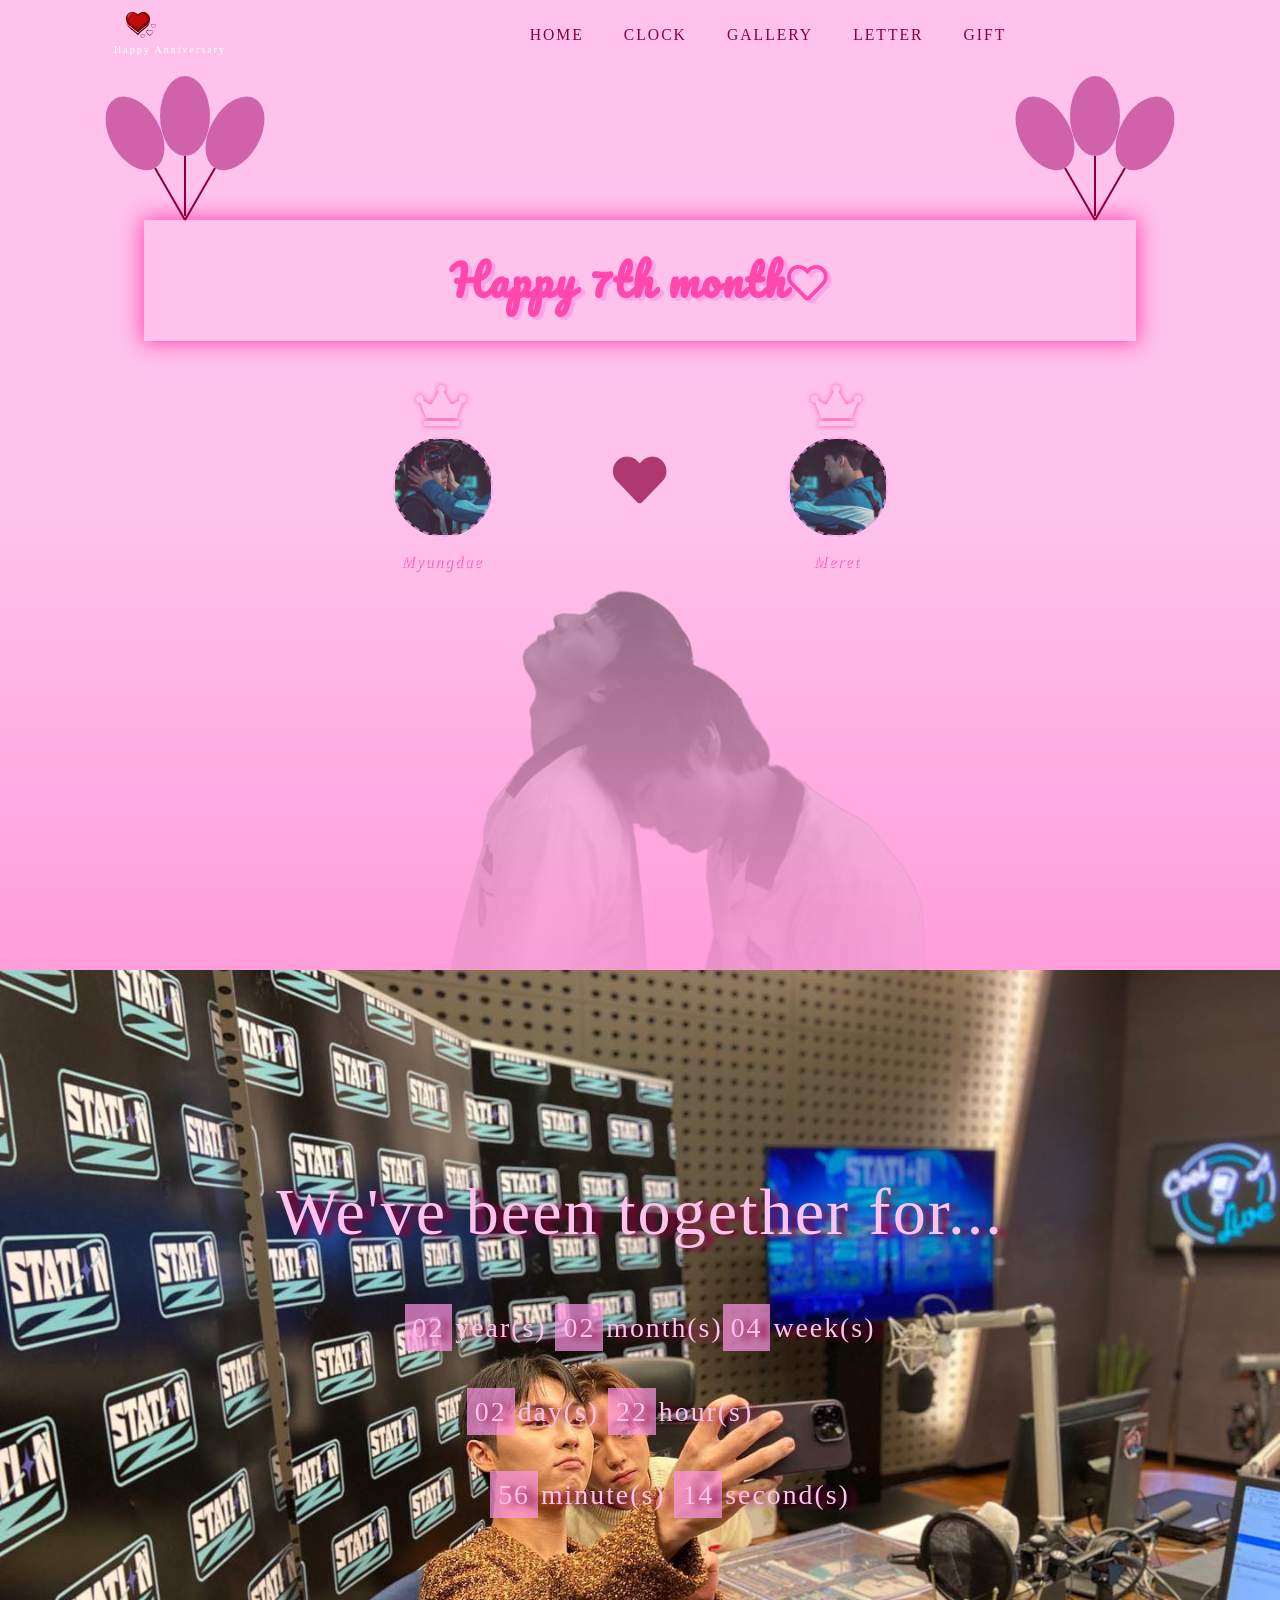
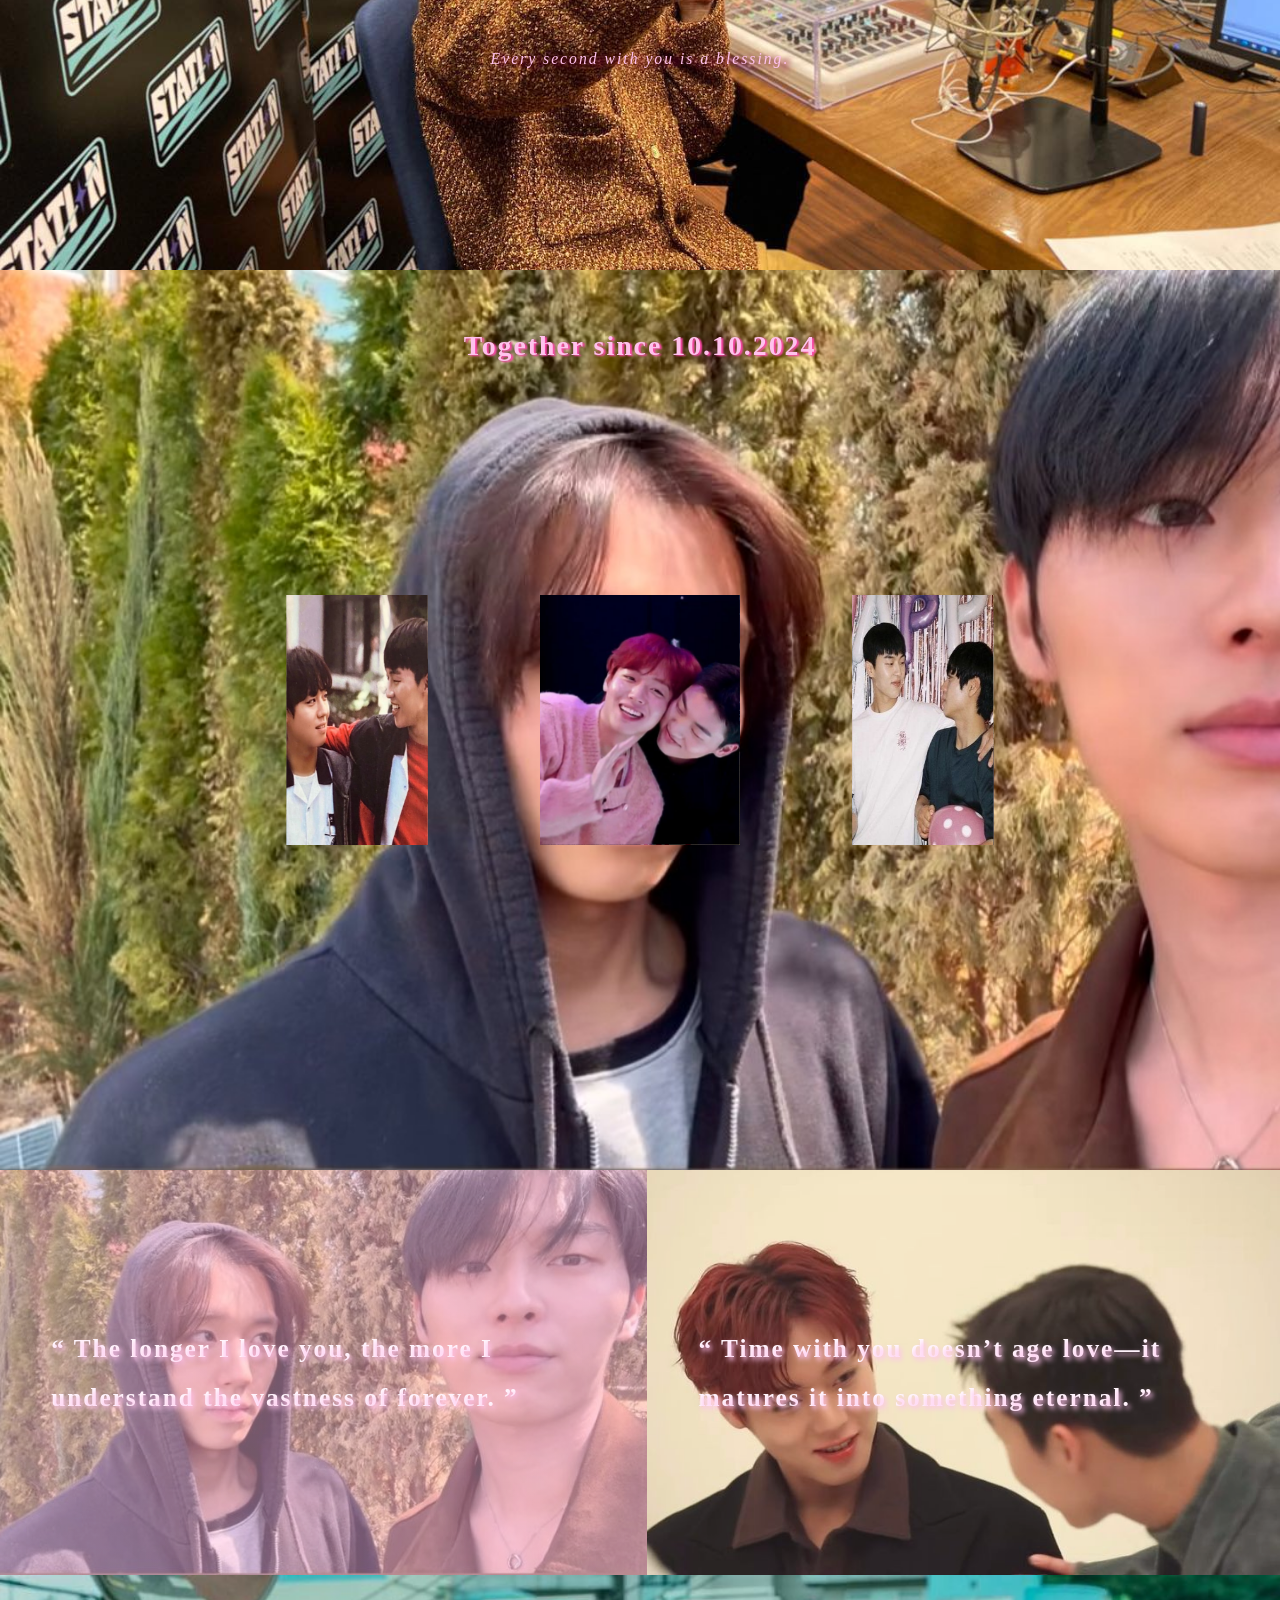
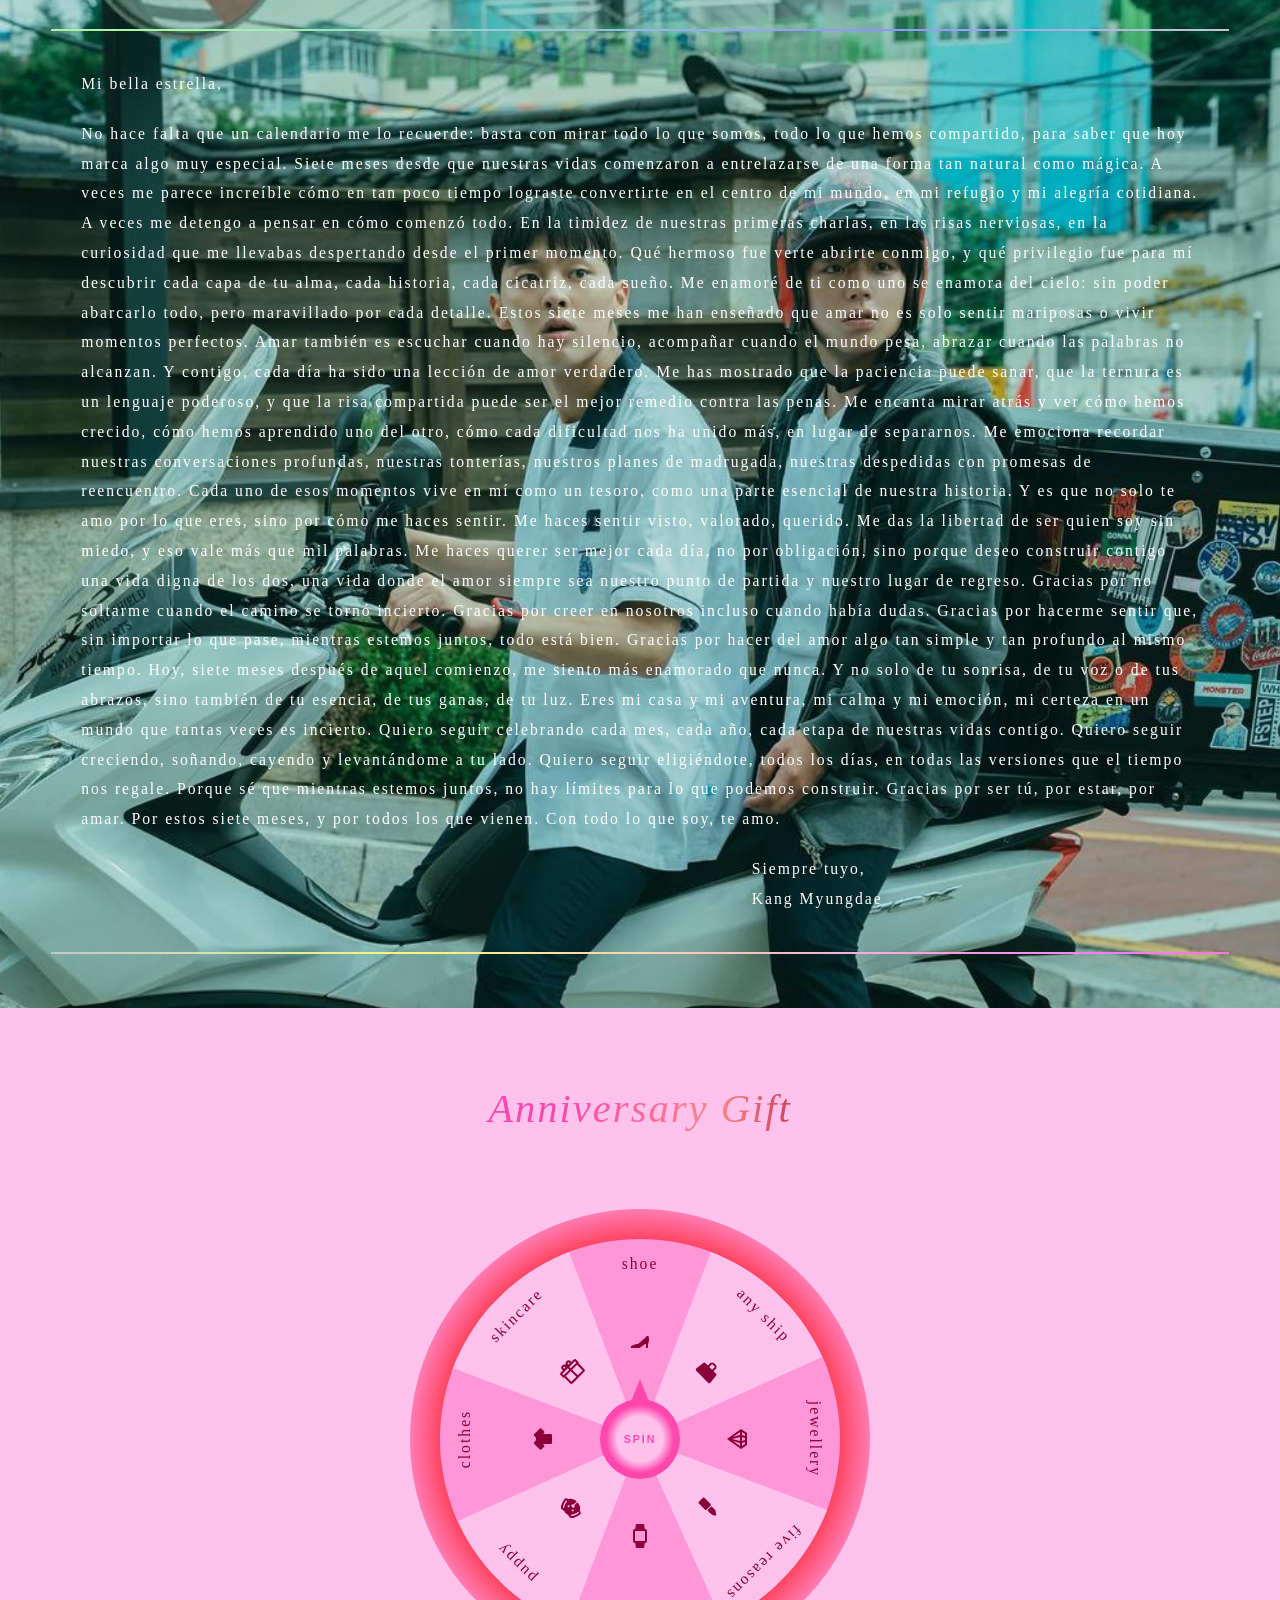
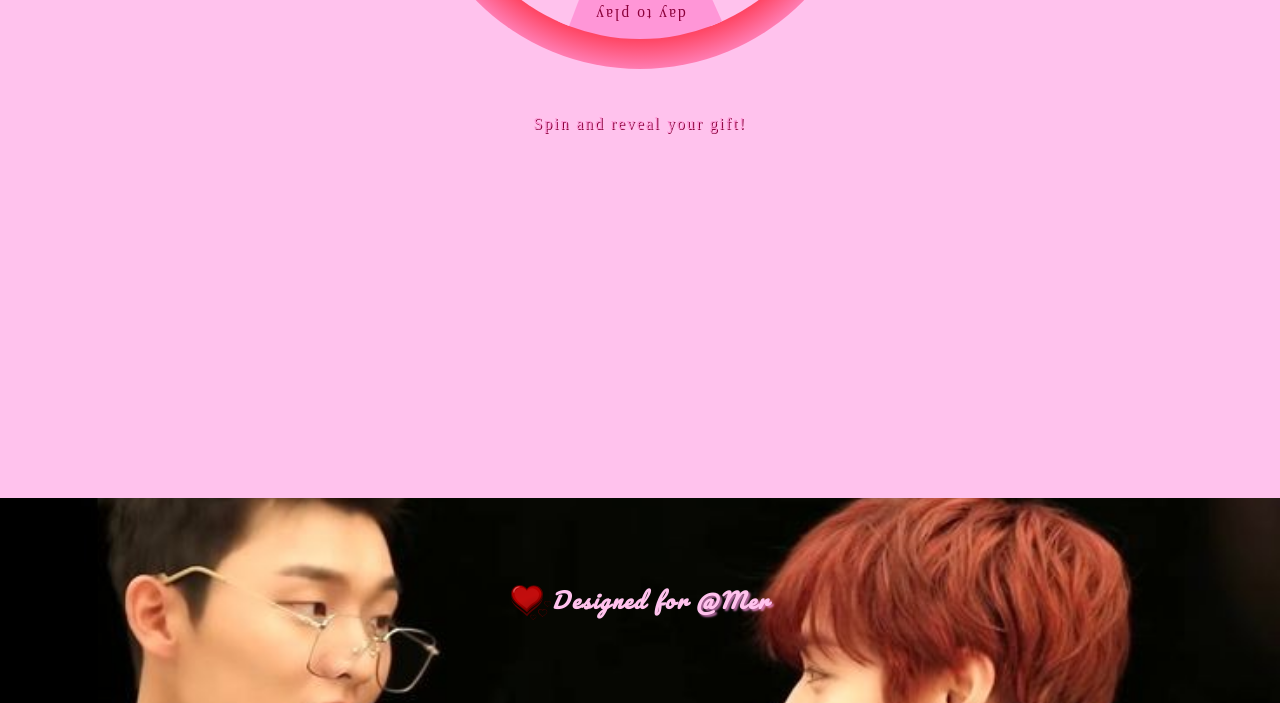
==== upload/index.html @ f1d21184 "ourshse" ====
<!DOCTYPE html>
<html lang="en">
<head>
    <meta charset="UTF-8">
    <meta http-equiv="X-UA-Compatible" content="IE=edge">
    <meta name="viewport" content="width=device-width, initial-scale=1.0">
    <title>my dear doll</title>

    <link rel="preconnect" href="https://fonts.gstatic.com">
<link href="https://fonts.googleapis.com/css2?family=Pacifico&display=swap" rel="stylesheet"> 
    <!-- logo -->
    <link rel="shortcut icon" type="img/svg" href="img/heart.svg">

    <!-- font awesome -->

   
        <link rel="stylesheet" href="css/all.css">

    <link rel="stylesheet" href="css/main.css">

</head>
<body >
    <a href="#show" class="scroll inactive-scroll">

    </a>

    <header class="header">
        <div class="header_overlay"></div>
        <div class="header_hamburger">
            <div class="header_hamburger-line"></div>
        </div>
        <nav class="main-nav">
            

           
            <div class="main-nav_logo"> 
                <img src="img/heart.svg" alt="logo">
            </div>

            <ul class="main-nav_content">
                

               <li class="main-nav_content--link">
                   <a data-text="HOME" href="#show">Home</a></li>
               <li class="main-nav_content--link"><a data-text="CLOCK"  href="#time">CLOCK</a></li>
               <li class="main-nav_content--link"><a data-text="GALLERY"  href="#gal">GALLERY</a></li>
               <li class="main-nav_content--link"><a data-text="LETTER"  href="#letter">LETTER</a></li>
               
               <li class="main-nav_content--link" >
                   <a data-text="Gift"  href="#gift">Gift</a></li>
               
            </ul>
        </nav>
        
    </header>

    <section id="show" class="showcase">
        <div class="hh"></div>
        <div class="showcase-sign">
            <div class="showcase-sign_balloon-left">
                <div class="showcase-sign_balloon-left_content">
                </div>
                <div class="showcase-sign_balloon-left_content">
                </div>
                <div class="showcase-sign_balloon-left_content">
                </div>
            </div>
            <h1>Happy 7th month<span><i class="far fa-heart"></i></span></h1>
            <div class="showcase-sign_balloon-right">
                <div class="showcase-sign_balloon-right_content">
                </div>
                <div class="showcase-sign_balloon-right_content">
                </div>
                <div class="showcase-sign_balloon-right_content">
                </div>
            </div>
        </div>

        <div class="showcase-icon">
            <div class="showcase-icon_container">
                <i class="fas fa-crown"></i>
                <div class="showcase-icon_container-content">
                    
                </div>
                <h3>Myungdae</h3>
                

            </div>
            <div class="showcase-icon_heart">
                <i class="fas fa-heart"></i>
            </div>
            <div class="showcase-icon_container">
                <i class="fas fa-crown"></i>
                <div class="showcase-icon_container-content">
                   
                </div>
                <h3>Meret</h3>
                
            </div>
            
        </div>
    </section>

    

    <section id="time" class="time">
        <div class="time-container">
            <p>We've been together for...</p>
            <p><span id="y">00</span>year(s) <span id="m">00</span>month(s)<span id="w">00</span>week(s)</p>
            <p><span id="d">00</span>day(s) <span id="hr">00</span>hour(s)</p><p><span id="min">00</span>minute(s) <span id="sec">00</span >second(s)</p>
            <p>Every second with you is a blessing.</p>
        </div>
    </section>
    <section id="gal" class="gal">
        <h1> Together since 10.10.2024</h1>
        <div class="gal-big">
            <img src="img/gallery/whc1.jpg" alt="Suho and Sieun"></div>
        <div class="gal-box">
            <span style="--i:1;">
            <img src="img/gallery/whc1.jpg" alt="Suho and Sieun">
           </span>

            <span style="--i:2;">
            <img src="img/gallery/whc2.jpg" alt="Suho and Sieun">
        </span>
            <span style="--i:3;">
                <img src="img/gallery/whc3.jpg" alt="Suho and Sieun">
            </span>
            <span style="--i:4;">
                    <img src="img/gallery/whc4.jpg" alt="Suho and Sieun">
             </span>
            <span style="--i:5;">
             <img src="img/gallery/whc5.jpg" alt="Suho and Sieun">
            </span>
            <span style="--i:6;">
             <img src="img/gallery/whc6.jpg" alt="Suho and Sieun">
            </span>
            <span style="--i:7;">
                <img src="img/gallery/whc7.jpg" alt="Suho and Sieun">
             </span>
             <span style="--i:8;">
              <img src="img/gallery/whc8.jpg" alt="Suho and Sieun">
             </span>
        </div>
    </section>
    <section class="quote-container">
        <div id="q1" class="quote">
            <div class="quote-content">
                <q> The longer I love you, the more I understand the vastness of forever. </q>
            </div>
        </div>
        <div id="q2" class="quote">
            <div class="quote-content">
                <q> Time with you doesn’t age love—it matures it into something eternal. </q>
            </div>
        </div>
    </section>
    <section id="letter" class="letter">
        <div class="letter-content">
            <div></div>
            <div></div>
            <div></div>
            <div></div>
            <p>Mi bella estrella,</p>
            <p> No hace falta que un calendario me lo recuerde: basta con mirar todo lo que somos, todo lo que hemos compartido, para saber que hoy marca algo muy especial. Siete meses desde que nuestras vidas comenzaron a entrelazarse de una forma tan natural como mágica. A veces me parece increíble cómo en tan poco tiempo lograste convertirte en el centro de mi mundo, en mi refugio y mi alegría cotidiana.

                
                A veces me detengo a pensar en cómo comenzó todo. En la timidez de nuestras primeras charlas, en las risas nerviosas, en la curiosidad que me llevabas despertando desde el primer momento. Qué hermoso fue verte abrirte conmigo, y qué privilegio fue para mí descubrir cada capa de tu alma, cada historia, cada cicatriz, cada sueño. Me enamoré de ti como uno se enamora del cielo: sin poder abarcarlo todo, pero maravillado por cada detalle.
                
                
                Estos siete meses me han enseñado que amar no es solo sentir mariposas o vivir momentos perfectos. Amar también es escuchar cuando hay silencio, acompañar cuando el mundo pesa, abrazar cuando las palabras no alcanzan. Y contigo, cada día ha sido una lección de amor verdadero. Me has mostrado que la paciencia puede sanar, que la ternura es un lenguaje poderoso, y que la risa compartida puede ser el mejor remedio contra las penas.
                
                
                Me encanta mirar atrás y ver cómo hemos crecido, cómo hemos aprendido uno del otro, cómo cada dificultad nos ha unido más, en lugar de separarnos. Me emociona recordar nuestras conversaciones profundas, nuestras tonterías, nuestros planes de madrugada, nuestras despedidas con promesas de reencuentro. Cada uno de esos momentos vive en mí como un tesoro, como una parte esencial de nuestra historia.
                
                
                Y es que no solo te amo por lo que eres, sino por cómo me haces sentir. Me haces sentir visto, valorado, querido. Me das la libertad de ser quien soy sin miedo, y eso vale más que mil palabras. Me haces querer ser mejor cada día, no por obligación, sino porque deseo construir contigo una vida digna de los dos, una vida donde el amor siempre sea nuestro punto de partida y nuestro lugar de regreso.
                
                
                Gracias por no soltarme cuando el camino se tornó incierto. Gracias por creer en nosotros incluso cuando había dudas. Gracias por hacerme sentir que, sin importar lo que pase, mientras estemos juntos, todo está bien. Gracias por hacer del amor algo tan simple y tan profundo al mismo tiempo.
                
                
                Hoy, siete meses después de aquel comienzo, me siento más enamorado que nunca. Y no solo de tu sonrisa, de tu voz o de tus abrazos, sino también de tu esencia, de tus ganas, de tu luz. Eres mi casa y mi aventura, mi calma y mi emoción, mi certeza en un mundo que tantas veces es incierto.
                
                
                Quiero seguir celebrando cada mes, cada año, cada etapa de nuestras vidas contigo. Quiero seguir creciendo, soñando, cayendo y levantándome a tu lado. Quiero seguir eligiéndote, todos los días, en todas las versiones que el tiempo nos regale. Porque sé que mientras estemos juntos, no hay límites para lo que podemos construir.
                
                
                Gracias por ser tú, por estar, por amar. Por estos siete meses, y por todos los que vienen. Con todo lo que soy, te amo.
</p>
                <p> Siempre tuyo,</p>
                <p>Kang Myungdae</p>
        </div>
    </section>
   
    <section id="gift" class="spin">
        <h1>Anniversary Gift
            <div></div>
            <div></div>
            <div></div>
            <div></div>
        </h1>
        <div class="spin-con">
            <button>spin</button>
            <div class="spinning">
            
            <div class="spin-con_content">
                
                <p>shoe</p>
                <p><svg style="width:24px;height:24px" viewBox="0 0 24 24">
                    <path fill="currentColor" d="M3,18H11.7L17,14H18V18H20V14C20,14 21,12 21,10C21,8 20.5,6 20.5,6H18.5L18,7L10,14H8L3,16V18Z" />
                </svg></p>
                </div>
            <div class="spin-con_content"><p>any ship</p>
            <p><svg style="width:24px;height:24px" viewBox="0 0 24 24">
                <path fill="currentColor" d="M22,19.1L21,10.5A1.65,1.65 0 0,0 19.3,9H16V5L14,3H10L8,5V9H4.7A1.65,1.65 0 0,0 3,10.5L2,19.1A1.74,1.74 0 0,0 3.7,21H20.3A1.74,1.74 0 0,0 22,19.1M10,5H14V9H10" />
            </svg></p></div>
            <div class="spin-con_content"><p>jewellery</p>
            <p><svg style="width:24px;height:24px" viewBox="0 0 24 24">
                <path fill="currentColor" d="M16,9H19L14,16M10,9H14L12,17M5,9H8L10,16M15,4H17L19,7H16M11,4H13L14,7H10M7,4H9L8,7H5M6,2L2,8L12,22L22,8L18,2H6Z" />
            </svg></div>
            <div class="spin-con_content"><p>five reasons</p>
            <p><svg style="width:24px;height:24px" viewBox="0 0 24 24">
                <path fill="currentColor" d="M9 23C8.45 23 8 22.55 8 22V13C8 12.45 8.45 12 9 12H15C15.55 12 16 12.45 16 13V22C16 22.55 15.55 23 15 23H9M10 11C9.45 11 9 10.55 9 10V5.25C9 5.25 11 3 11.75 1C12.83 1.67 13.92 2.33 14.46 3.83C15 5.33 15 7.67 15 10C15 10.55 14.55 11 14 11H10Z" />
            </svg></p></div>
            <div class="spin-con_content"><p>day to play</p>
            <p><svg style="width:24px;height:24px" viewBox="0 0 24 24">
                <path fill="currentColor" d="M8,0L7.17,5H7A2,2 0 0,0 5,7V17C5,18.11 5.9,19 7,19H7.17L8,24H16L16.83,19H17A2,2 0 0,0 19,17V7C19,5.89 18.1,5 17,5H16.83L16,0H8M7,7H17V17H7V7Z" />
            </svg></p></div>
            <div class="spin-con_content"><p>puppy</p>
            <p><svg style="width:24px;height:24px" viewBox="0 0 24 24">
                <path fill="currentColor" d="M18,4C16.29,4 15.25,4.33 14.65,4.61C13.88,4.23 13,4 12,4C11,4 10.12,4.23 9.35,4.61C8.75,4.33 7.71,4 6,4C3,4 1,12 1,14C1,14.83 2.32,15.59 4.14,15.9C4.78,18.14 7.8,19.85 11.5,20V15.72C10.91,15.35 10,14.68 10,14C10,13 12,13 12,13C12,13 14,13 14,14C14,14.68 13.09,15.35 12.5,15.72V20C16.2,19.85 19.22,18.14 19.86,15.9C21.68,15.59 23,14.83 23,14C23,12 21,4 18,4M4.15,13.87C3.65,13.75 3.26,13.61 3,13.5C3.25,10.73 5.2,6.4 6.05,6C6.59,6 7,6.06 7.37,6.11C5.27,8.42 4.44,12.04 4.15,13.87M9,12A1,1 0 0,1 8,11C8,10.46 8.45,10 9,10A1,1 0 0,1 10,11C10,11.56 9.55,12 9,12M15,12A1,1 0 0,1 14,11C14,10.46 14.45,10 15,10A1,1 0 0,1 16,11C16,11.56 15.55,12 15,12M19.85,13.87C19.56,12.04 18.73,8.42 16.63,6.11C17,6.06 17.41,6 17.95,6C18.8,6.4 20.75,10.73 21,13.5C20.75,13.61 20.36,13.75 19.85,13.87Z" />
            </svg></p></div>
            <div class="spin-con_content"><p>clothes</p>
            <p><svg style="width:24px;height:24px" viewBox="0 0 24 24">
                <path fill="currentColor" d="M16,21H8A1,1 0 0,1 7,20V12.07L5.7,13.07C5.31,13.46 4.68,13.46 4.29,13.07L1.46,10.29C1.07,9.9 1.07,9.27 1.46,8.88L7.34,3H9C9,4.1 10.34,5 12,5C13.66,5 15,4.1 15,3H16.66L22.54,8.88C22.93,9.27 22.93,9.9 22.54,10.29L19.71,13.12C19.32,13.5 18.69,13.5 18.3,13.12L17,12.12V20A1,1 0 0,1 16,21" />
            </svg></p></div>
            <div class="spin-con_content"><p>skincare</p>
            <p><svg style="width:24px;height:24px" viewBox="0 0 24 24">
                <path fill="currentColor" d="M22,12V20A2,2 0 0,1 20,22H4A2,2 0 0,1 2,20V12A1,1 0 0,1 1,11V8A2,2 0 0,1 3,6H6.17C6.06,5.69 6,5.35 6,5A3,3 0 0,1 9,2C10,2 10.88,2.5 11.43,3.24V3.23L12,4L12.57,3.23V3.24C13.12,2.5 14,2 15,2A3,3 0 0,1 18,5C18,5.35 17.94,5.69 17.83,6H21A2,2 0 0,1 23,8V11A1,1 0 0,1 22,12M4,20H11V12H4V20M20,20V12H13V20H20M9,4A1,1 0 0,0 8,5A1,1 0 0,0 9,6A1,1 0 0,0 10,5A1,1 0 0,0 9,4M15,4A1,1 0 0,0 14,5A1,1 0 0,0 15,6A1,1 0 0,0 16,5A1,1 0 0,0 15,4M3,8V10H11V8H3M13,8V10H21V8H13Z" />
            </svg></p></div>
        </div>
            
    </div>
    <p class="spin-info">Spin and reveal your gift!</p>
    </section>

   

   
    <footer id="foot" class="footer"> 
        <div class="footer-container">
            <div class="footer-container_img">
                <img src="img/heart.svg" alt="logo">
            </div>
            <h1>Designed for <span>@Mer</span></h1>
            
        </div>
        
    </footer>
    
    
    <script src="js/app.js"></script>
</body>
</html>
---- upload/css/main.css ----
.footer, .time, .letter, .quote, .showcase-icon_container-content, .showcase {
  background-size: cover;
  background-repeat: no-repeat;
  background-position: center;
}

.time, .memo, .letter, .quote {
  padding: 6vh 4vw;
}

.header_hamburger-line::before, .header_hamburger-line::after {
  content: "";
  position: absolute;
  height: 100%;
  width: 100%;
  background-color: #ffffff;
  left: 0;
  transition: transform 0.5s ease-in-out;
}

*,
*::after,
*::before {
  margin: 0;
  padding: 0;
  box-sizing: border-box;
  -webkit-tap-highlight-color: transparent;
}

*:focus {
  background-color: transparent;
  outline: none;
}

html {
  --color-primary: hsl(318, 100%, 88%);
  --color-primary-m: #ffc0e366;
  --color-pm: hsl(318, 100%, 88%);
  --color-secondary: hsl(327, 100%, 64%);
  --color-tertiary: #ff96d7;
  --color-tertiary-m: #ff96e6b3;
  --color-quinary: #8b003a;
  --color-quinary-m: hsl(336, 100%, 76%);
}

:root {
  font-size: 62.5%;
}

html {
  scroll-behavior: smooth;
}

body {
  font-family: "Crimson Text", serif;
  letter-spacing: 0.2rem;
  line-height: 1.9;
  color: var(--color-quinary);
  background-color: var(--color-primary);
}

::-moz-selection {
  background-color: var(--color-primary);
  color: var(--color-quinary);
}

::selection {
  background-color: var(--color-primary);
  color: var(--color-quinary);
}

ul {
  list-style: none;
}

a:link,
a:visited {
  text-decoration: none;
  font-weight: 300;
  color: var(--color-quinary);
  font-size: calc(0.8rem + 0.6vw);
}

i {
  font-size: calc(1.5rem + 2vw);
  color: var(--color-secondary);
}

button,
a {
  cursor: pointer;
}

.header {
  grid-column: container-start/container-end;
  height: 100%;
  width: 100%;
  z-index: 24;
}
@media screen and (min-width: 800px) {
  .header {
    overflow: hidden;
  }
}
.header_hamburger {
  position: fixed;
  top: 5%;
  right: 5%;
  height: 4rem;
  width: 4rem;
  z-index: 20;
  display: grid;
  place-items: center;
}
@media screen and (min-width: 800px) {
  .header_hamburger {
    display: none;
  }
}
.header_hamburger-line {
  position: relative;
  width: 80%;
  height: 2px;
  background-color: rgb(255, 255, 255);
  transition: background-color 0.5s ease-in-out;
}
.header_hamburger-line::after {
  top: 1.1rem;
}
.header_hamburger-line::before {
  bottom: 1.1rem;
}
.header_overlay {
  background-color: var(--color-tertiary);
  height: 100%;
  width: 100%;
  position: fixed;
  z-index: 20;
  top: 0;
  left: 0;
  opacity: 0;
  transition: opacity 0.5s ease-in-out;
  display: none;
}

.main-nav {
  z-index: 20;
  position: fixed;
  top: 0;
  left: 0;
  height: 100%;
  width: 25rem;
  background-color: var(--color-primary);
  transform-style: preserve-3d;
  transform: perspective(100rem) rotateY(90deg);
  transition: transform 0.5s cubic-bezier(0.755, 0.05, 0.855, 0.06);
  transform-origin: left;
  display: flex;
  flex-direction: column;
  align-items: center;
  justify-content: space-between;
}
@media screen and (min-width: 800px) {
  .main-nav {
    position: relative;
    transform: unset;
    flex-direction: row;
    width: 100vw;
    height: -moz-max-content;
    height: max-content;
    align-items: stretch;
  }
}
.main-nav_logo {
  width: 30%;
  height: auto;
  padding-top: 2.5rem;
  position: relative;
}
@media screen and (min-width: 800px) {
  .main-nav_logo {
    width: 3rem;
    padding: 0;
    margin-bottom: 2rem;
    margin-left: auto;
    margin-right: 10rem;
  }
}
.main-nav_logo::after {
  content: "Happy Anniversary";
  position: absolute;
  height: -moz-max-content;
  height: max-content;
  width: -moz-max-content;
  width: max-content;
  bottom: -18%;
  left: -40%;
  color: #ffffff;
  font-size: calc(0.8rem + 0.6vw);
}
@media screen and (min-width: 800px) {
  .main-nav_logo::after {
    font-size: 1rem;
  }
}
.main-nav_logo img {
  height: 100%;
  width: 100%;
}
.main-nav_content {
  position: relative;
  display: flex;
  flex-direction: column;
  justify-content: center;
  align-items: center;
  height: 100%;
  width: 100%;
}
@media screen and (min-width: 800px) {
  .main-nav_content {
    flex-direction: row;
    height: auto;
    width: 80%;
    justify-content: center;
  }
}
.main-nav_content--link {
  width: 100%;
  overflow: hidden;
}
.main-nav_content--link:nth-of-type(2n + 1) {
  animation: upwards 1s;
}
.main-nav_content--link:nth-of-type(2n) {
  animation: downwards 1s;
}
@media screen and (min-width: 800px) {
  .main-nav_content--link {
    height: 100%;
    width: -moz-max-content;
    width: max-content;
    line-height: 7rem;
  }
}
.main-nav_content--link a:visited, .main-nav_content--link a:link {
  cursor: pointer;
  text-align: center;
  display: block;
  height: 100%;
  width: 100%;
  padding: 3vmax 0;
  transform-style: preserve-3d;
  transform-origin: left;
  transition: transform 0.5s linear;
  text-transform: uppercase;
  font-size: 1.2rem;
  position: relative;
}
@media screen and (min-width: 800px) {
  .main-nav_content--link a:visited, .main-nav_content--link a:link {
    width: auto;
    padding: 0 1rem;
    margin: 0 1rem;
    font-size: calc(0.8rem + 0.6vw);
    transform-origin: top;
  }
}
.main-nav_content--link a::after {
  content: attr(data-text);
  position: absolute;
  top: 0;
  left: 100%;
  color: var(--color-primary);
  font-weight: 700;
  height: 100%;
  width: 100%;
  padding: 3vmax 0;
  background-color: var(--color-tertiary);
  transform-style: preserve-3d;
  transform-origin: left;
  transform: rotateY(90deg);
  transition: transform 0.5s linear;
}
@media screen and (min-width: 800px) {
  .main-nav_content--link a::after {
    width: auto;
    bottom: unset;
    top: 100%;
    left: 0;
    padding: 0 1rem;
    transform: rotateX(-90deg);
    transform-origin: top;
  }
}
.main-nav_content--link a:hover, .main-nav_content--link a:active {
  transform: rotateY(-90deg);
}
@media screen and (min-width: 800px) {
  .main-nav_content--link a:hover, .main-nav_content--link a:active {
    transform: rotateX(90deg);
  }
}

.dark-mode {
  cursor: pointer;
  margin-top: 2rem;
  -webkit-appearance: none;
     -moz-appearance: none;
          appearance: none;
  display: block;
  background-color: #2b2428a6;
  height: 3rem;
  width: 6rem;
  border-radius: 4rem;
  position: relative;
}
@media screen and (min-width: 800px) {
  .dark-mode {
    margin: 0 2rem;
  }
}
.dark-mode:checked {
  background-color: #ff2fc1;
}
.dark-mode::after, .dark-mode::before {
  content: "";
  position: absolute;
  top: 0.75rem;
  border-radius: 50%;
  height: 1.5rem;
  width: 1.5rem;
  transition: all 0.4s ease-in-out;
  background-color: var(--color-quinary);
}
.dark-mode::before {
  left: 0.75rem;
}
.dark-mode::after {
  right: 0.75rem;
}
.dark-mode:checked::after {
  right: 2.25rem;
}
.dark-mode:checked::before {
  left: 2.25rem;
}

.open .header_hamburger-line {
  background-color: transparent;
}
.open .header_hamburger-line::after {
  transform: translateY(-1.1rem) rotate(-45deg);
}
.open .header_hamburger-line::before {
  transform: translateY(1.1rem) rotate(45deg);
}

.active .header_overlay {
  opacity: 0.8;
  display: unset;
}
.active .main-nav {
  transform: rotateY(0);
}

@keyframes downwards {
  from {
    transform: translateY(50%);
    opacity: 0;
  }
  to {
    transform: translateY(0);
    opacity: 1;
  }
}
@keyframes upwards {
  from {
    transform: translateY(-50%);
    opacity: 0;
  }
  to {
    transform: translateY(0);
    opacity: 1;
  }
}
.showcase {
  z-index: 10;
  padding: 6rem 2rem;
  padding-bottom: 4rem;
  height: 100vh;
  width: 100%;
  position: relative;
  background-color: var(--color-primary);
  margin: 0;
  overflow: hidden;
  background-position: bottom;
}
.showcase .hh {
  position: absolute;
  bottom: -10%;
  left: 0;
  width: 100%;
  height: 60%;
  z-index: -3;
  background-image: linear-gradient(#ffc0ea80, var(--color-tertiary)), url(../img/gallery/shsi.png);
  animation: fade-img 9s;
  background-size: contain;
  background-position: center;
  background-repeat: no-repeat;
}
.showcase-sign {
  width: 80%;
  border-radius: 1rem;
  margin: 9rem auto;
  margin-bottom: 2.5rem;
  text-align: center;
  font-size: calc(1.5rem + 1vw);
  font-family: "Pacifico", cursive;
  position: relative;
  animation: up 3s;
  color: var(--color-secondary);
}
.showcase-sign h1 {
  text-shadow: 0.4rem 0.3rem 0px var(--color-tertiary-m);
  padding: 0.5em 1em;
  box-shadow: 0 0 2rem 0.2rem var(--color-secondary);
}
.showcase-sign h1::-moz-selection {
  background-color: var(--color-tertiary-m);
}
.showcase-sign h1::selection {
  background-color: var(--color-tertiary-m);
}
.showcase-sign_balloon-left, .showcase-sign_balloon-right {
  position: absolute;
  bottom: 103%;
  left: 0;
}
.showcase-sign_balloon-left_content, .showcase-sign_balloon-right_content {
  position: absolute;
  left: 4rem;
  top: 0;
  height: 6rem;
  width: 0.2rem;
  background-color: var(--color-quinary);
  transform: translateY(-100%);
}
.showcase-sign_balloon-left_content:nth-of-type(2), .showcase-sign_balloon-right_content:nth-of-type(2) {
  left: 2.5rem;
  transform: rotateZ(30deg) translateY(-100%);
}
.showcase-sign_balloon-left_content:nth-of-type(3), .showcase-sign_balloon-right_content:nth-of-type(3) {
  left: 5.5rem;
  transform: rotateZ(-30deg) translateY(-100%);
}
.showcase-sign_balloon-left_content::after, .showcase-sign_balloon-right_content::after {
  content: "";
  position: absolute;
  bottom: 100%;
  left: 50%;
  background-color: #a0056780;
  height: 8rem;
  width: 5rem;
  border-radius: 50%;
  transform: translateX(-50%);
}
.showcase-sign_balloon-right {
  right: 0;
  left: unset;
}
.showcase-sign_balloon-right_content {
  left: unset;
  right: 4rem;
}
.showcase-sign_balloon-right_content:nth-of-type(2) {
  right: 5.5rem;
  left: unset;
}
.showcase-sign_balloon-right_content:nth-of-type(3) {
  right: 2.5rem;
  left: unset;
}
.showcase-icon {
  width: 100%;
  display: grid;
  place-items: center;
  place-content: center;
  grid-auto-flow: column;
}
@media screen and (min-width: 800px) {
  .showcase-icon {
    gap: 10em;
  }
}
.showcase-icon_container {
  display: flex;
  flex-direction: column;
  justify-content: center;
  align-items: center;
  margin: 2rem;
  animation: fade-img 9s;
}
.showcase-icon_container-content {
  width: 10rem;
  height: 10rem;
  border-radius: 50%;
  border: 0.2rem dashed var(--color-tertiary-m);
  background-image: url(../img/gallery/su.jpg);
  background-color: #ff96df33;
  background-blend-mode: lighten;
  margin: 1rem 0;
}
.showcase-icon_container:nth-of-type(1) div {
  background-image: url(../img/gallery/si.jpg);
}
.showcase-icon_container h3 {
  font-size: calc(0.8rem + 0.6vw);
  font-style: italic;
  font-weight: 100;
  color: var(--color-pm);
  text-shadow: 0.1rem 0.1rem 1px var(--color-secondary);
}
.showcase-icon_container i {
  color: var(--color-pm);
  text-shadow: 0 0 5px var(--color-secondary);
}
.showcase-icon_heart {
  animation: rotate-heart 3s infinite alternate-reverse linear;
}
.showcase-icon_heart i {
  font-size: calc(1.5rem + 3vw);
  color: var(--color-quinary);
  opacity: 0.7;
}

@keyframes up {
  from {
    transform: translateY(700%);
  }
  to {
    transform: translateY(0);
  }
}
@keyframes rotate-heart {
  from {
    transform-style: preserve-3d;
    transform: rotateY(0deg);
    opacity: 0.4;
  }
  to {
    transform-style: preserve-3d;
    transform: rotateY(360deg);
    opacity: 0.9;
  }
}
@keyframes fade-img {
  from {
    opacity: 0;
  }
  to {
    opacity: 1;
  }
}
.quote {
  display: grid;
  place-items: center;
  font-size: calc(1.25rem + 1vw);
  background-image: linear-gradient(to right, var(--color-primary-m), var(--color-primary-m)), url(/upload/img/gallery/seshh.jpg);
  opacity: 0.9;
  background-position: 60% 70%;
  height: 45vh;
}
.quote:nth-of-type(2) {
  background-image: url(/upload/img/gallery/shse.jpg);
  opacity: 0.9;
}
.quote-content {
  border-radius: 2rem;
  padding: 5rem 0;
  text-shadow: 2px 3px 5px var(--color-primary);
}
.quote-content q {
  color: transparent;
  font-weight: 700;
  background:#ffffff;
  background-clip: text;
  -webkit-background-clip: text;
}

.quote-container {
  display: grid;
  grid-auto-flow: row;
}
@media screen and (min-width: 800px) {
  .quote-container {
    grid-auto-flow: column;
  }
}

.letter {
  background-image: url(/upload/img/gallery/stgr.jpg);
  font-size: 1rem;
}
@media screen and (min-width: 400px) {
  .letter {
    font-size: calc(0.8rem + 0.6vw);
    color: #ffffff
  }
}
.letter-content {
  padding: 4rem 2rem;
  position: relative;
  overflow: hidden;
}
@media screen and (min-width: 400px) {
  .letter-content {
    padding: 4rem 3rem;
  }
}
.letter-content div:nth-of-type(2n) {
  position: absolute;
  height: 300%;
  width: 0.2rem;
  background-image: linear-gradient(to bottom, lab(73.7% 45.44 -5.16), hsl(120, 90%, 81%), hsl(240, 95%, 78%), hsl(60, 91%, 71%), hsl(300, 93%, 73%), hsl (0, 99%, 64%));
}
.letter-content div:nth-of-type(2n + 1) {
  position: absolute;
  width: 300%;
  height: 0.2rem;
  background-image: linear-gradient(to right, lab(73.7% 45.44 -5.16), hsl(120, 90%, 81%), hsl(240, 95%, 78%), hsl(60, 91%, 71%), hsl(300, 93%, 73%), hsl(0, 99%, 64%));
}
.letter-content div:nth-of-type(1) {
  top: 0;
  left: -50%;
  animation: bt 2s linear infinite;
}
.letter-content div:nth-of-type(2) {
  bottom: -50%;
  left: 0;
  animation: bl 2s linear infinite;
}
.letter-content div:nth-of-type(3) {
  bottom: 0;
  right: -50%;
  animation: bb 2s linear infinite;
}
.letter-content div:nth-of-type(4) {
  top: -50%;
  right: 0;
  animation: br 2s linear infinite;
}
.letter p:nth-of-type(2) {
  margin: 2rem 0;
}
.letter p:nth-of-type(3), .letter p:nth-of-type(4) {
  padding-left: 60%;
}

@keyframes bt {
  from {
    left: -150%;
  }
  to {
    left: 0;
  }
}
@keyframes bb {
  from {
    right: -150%;
  }
  to {
    right: 0;
  }
}
@keyframes bl {
  from {
    bottom: -150%;
  }
  to {
    bottom: 0;
  }
}
@keyframes br {
  from {
    top: -150%;
  }
  to {
    top: 0;
  }
}
.memo {
  color: var(--color-secondary);
  font-size: calc(0.8rem + 0.6vw);
}
.memo-heading {
  margin: auto;
  width: 50%;
  padding-top: 2rem;
  padding-bottom: 2rem;
  font-size: calc(1.5rem + 2vw);
  font-weight: 300;
  text-align: center;
  margin-bottom: 5rem;
  border-left: 0.2rem dotted rgb(255, 255, 255);
  border-right: 0.2rem dotted rgb(255, 255, 255);
}
.memo-heading::-moz-selection {
  background-color: var(--color-tertiary-m);
}
.memo-heading::selection {
  background-color: var(--color-tertiary-m);
}
.memo-container {
  display: grid;
}
@media screen and (min-width: 800px) {
  .memo-container {
    grid-template-columns: 50% 50%;
    padding: 1%;
  }
}
@media screen and (min-width: 1200px) {
  .memo-container {
    grid-template-columns: 33.33% 33.33% 33.33%;
    padding: 0 8%;
  }
}
.memo-container_content {
  width: 22rem;
  height: 18rem;
  margin: 5rem auto;
  position: relative;
  text-align: center;
  display: flex;
  flex-direction: column;
  justify-content: flex-end;
  align-items: center;
}
@media screen and (min-width: 800px) {
  .memo-container_content {
    width: 25rem;
    height: 20rem;
  }
}
.memo-container_content p {
  margin-top: 1rem;
  font-size: 1rem;
}
@media screen and (min-width: 800px) {
  .memo-container_content p {
    font-size: 1.5rem;
  }
}
.memo-container_content i {
  font-size: 2rem;
}
@media screen and (min-width: 800px) {
  .memo-container_content i {
    font-size: 2.5rem;
  }
}
.memo-container_content::after {
  content: "\f4ad";
  font-family: "Font Awesome 5 Free";
  height: 100%;
  width: 100%;
  position: absolute;
  transform-style: preserve-3d;
  transition: transform 0.5s ease-in-out, opacity 1s ease-in-out;
  bottom: 0;
  transform-origin: bottom;
  left: 0;
  padding: auto 0;
  border-top-left-radius: 70%;
  border-top-right-radius: 70%;
  color: #ffffff;
  font-size: 2.5rem;
  background-color: var(--color-quinary-m);
  display: inline-block;
  line-height: 18rem;
}
@media screen and (min-width: 800px) {
  .memo-container_content::after {
    font-size: 3rem;
    line-height: 20rem;
  }
}
.memo-container_content:nth-of-type(2):after {
  content: "\f004";
}
.memo-container_content:nth-of-type(3):after {
  content: "\f3cd";
  font-weight: 900;
}
.memo-container_content:nth-of-type(4):after {
  content: "\f79f";
  font-weight: 900;
}
.memo-container_content:nth-of-type(5):after {
  content: "\f598";
}
.memo-container_content:nth-of-type(6):after {
  content: "\f70b";
  font-weight: 900;
}
.memo-container_content:hover:after {
  transform: rotateX(180deg);
  opacity: 0;
}
.memo-container_content div {
  background-color: var(--color-secondary);
  height: 0.2rem;
  width: 90%;
  margin: 0 auto;
  margin-top: 2rem;
}

.time {
  height: 100vh;
  background-image: url(https://images.unsplash.com/photo-1614699873967-2811e1c2d5bb?ixid=MXwxMjA3fDB8MHxwaG90by1wYWdlfHx8fGVufDB8fHw%3D&ixlib=rb-1.2.1&auto=format&fit=crop&w=700&q=80);
  background-position: 50% 70%;
  font-size: calc(0.8rem + 0.6vw);
}
@media screen and (min-width: 400px) {
  .time {
    font-size: calc(1.5rem + 1vw);
  }
}
@media screen and (min-width: 800px) {
  .time {
    background-image: url(/upload/img/gallery/hwjh1.jpg);
  }
}
.time-container {
  height: 100%;
  width: 100%;
  display: flex;
  flex-direction: column;
  justify-content: center;
  align-items: center;
  line-height: 5em;
}
@media screen and (min-width: 400px) {
  .time-container {
    line-height: 3em;
  }
}
.time p {
  color: var(--color-primary);
  text-shadow: 8px 2px 6px var(--color-quinary);
}
.time p:nth-of-type(1) {
  margin-top: 3rem;
  margin-bottom: 0.5em;
  font-size: calc(1.5rem + 4vw);
}
.time p:nth-of-type(3) {
  margin-right: 6rem;
}
.time p:nth-of-type(4) {
  margin-left: 6rem;
}
.time p:last-of-type {
  margin-top: 8rem;
  font-style: italic;
  font-size: calc(0.8rem + 0.6vw);
}
@media screen and (min-width: 1300px) {
  .time p:last-of-type {
    margin-top: 2rem;
  }
}
.time span {
  color: var(--color-primary);
  padding: 0.8rem;
  background-color: var(--color-tertiary-m);
  margin-right: 3px;
}

.gal {
  overflow: hidden;
  height: 100vh;
  width: 100%;
  display: flex;
  justify-content: center;
  align-items: center;
  background-image: url(/upload/img/gallery/hwjh6.jpg);
  background-position: left;
  background-size: cover;
  position: relative;
}
.gal h1 {
  position: absolute;
  top: 5rem;
  left: 50%;
  font-size: calc(1.5rem + 1vw);
  color: var(--color-primary);
  transform: translateX(-50%);
  text-shadow: 0.2rem 0.1rem 0.2rem var(--color-secondary);
}
.gal h1::after {
  content: "";
  position: absolute;
  width: 4rem;
  height: 4rem;
  position: absolute;
  top: 0.25em;
  left: 105%;
  background-image: url(https://res.cloudinary.com/coysbago2020/image/upload/w_100,c_scale/v1625134432/anni/hlock_zwrn0i.png);
  background-size: cover;
  background-position: center;
}
.gal-big {
  position: fixed;
  top: 0;
  left: 0;
  height: 100%;
  width: 100%;
  background-color: rgba(255, 179, 150, 0.5);
  z-index: 200;
  display: none;
  justify-content: center;
  align-items: center;
}
.gal-big img {
  aspect-ratio: 3.5/4;
  width: 28rem;
  -o-object-fit: cover;
     object-fit: cover;
  -o-object-position: center;
     object-position: center;
}
@media screen and (min-width: 400px) {
  .gal-big img {
    width: 32rem;
  }
}
@media screen and (min-width: 800px) {
  .gal-big img {
    width: 40rem;
  }
}
.gal-box {
  position: relative;
  height: 25rem;
  width: 20rem;
  transform-style: preserve-3d;
  transform: translateZ(0);
  animation: rotate3D 70s linear infinite;
}
.gal-box span {
  cursor: pointer;
  position: absolute;
  top: 0;
  left: 0;
  width: 100%;
  height: 100%;
  transform-style: preserve-3d;
  transform-origin: center;
  transform: rotateY(calc(var(--i) * 45deg)) translateZ(400px);
}
.gal-box span img {
  position: absolute;
  top: 0;
  left: 0;
  height: 100%;
  width: 100%;
  -o-object-fit: cover;
     object-fit: cover;
  transform-style: preserve-3d;
}

@keyframes rotate3D {
  from {
    transform: perspective(3000px) rotateY(0deg);
  }
  to {
    transform: perspective(3000px) rotateY(360deg);
  }
}
.show-galbig {
  display: flex;
}

.footer {
  padding: 5rem;
  background-image: url(/upload/img/gallery/sesh.jpg);
  background-position: 40% 30%;
}
@media screen and (min-width: 800px) {
  .footer {
    background-image: url(/upload/img/gallery/sesh.jpg);
    padding: 8rem;
  }
}
@media screen and (min-width: 800px) {
  .footer {
    background-image: url(/upload/img/gallery/sesh.jpg);
  }
}
.footer-container {
  display: flex;
  justify-content: center;
  align-items: center;
  color: var(--color-primary);
  font-style: italic;
  font-size: 0.5rem;
  font-family: "Pacifico", cursive;
}
@media screen and (min-width: 400px) {
  .footer-container {
    font-size: calc(0.8rem + 0.2vw);
  }
}
.footer-container_img {
  width: 4rem;
  height: 4rem;
  margin-top: 0.5rem;
}
.footer-container_img img {
  width: 100%;
  height: 100%;
  -o-object-fit: contain;
     object-fit: contain;
}
.footer-container span {
  text-shadow: 0.2rem 0.2rem 0.2rem var(--color-tertiary-m);
}

.spin {
  height: 100vh;
  width: 100%;
  background-color: var(--color-primary);
  display: flex;
  flex-direction: column;
  justify-content: start;
  align-items: center;
}
@media screen and (min-width: 800px) {
  .spin {
    margin-top: 5rem;
    margin-bottom: 5rem;
    height: 110vh;
  }
}
.spin-info {
  margin-top: 4rem;
  color: var(--color-tertiary);
  text-shadow: 0.1rem 0.1rem var(--color-quinary);
  font-size: calc(0.8rem + 0.6vw);
}
.spin-info::-moz-selection {
  background-color: var(--color-tertiary-m);
}
.spin-info::selection {
  background-color: var(--color-tertiary-m);
}
.spin h1 {
  font-style: italic;
  padding: 0.3em 2em;
  border-radius: 10em;
  background: linear-gradient(to right, var(--color-secondary), var(--color-secondary), #ff8585, var(--color-quinary));
  color: transparent;
  background-clip: text;
  -webkit-background-clip: text;
  -webkit-text-fill-color: transparent;
  font-weight: 100;
  letter-spacing: 0.2rem;
  font-size: calc(1.5rem + 2vw);
  margin-bottom: 5rem;
  position: relative;
  overflow: hidden;
}
.spin h1::-moz-selection {
  background-color: var(--color-tertiary-m);
  -webkit-text-fill-color: var(--color-quinary);
}
.spin h1::selection {
  background-color: var(--color-tertiary-m);
  -webkit-text-fill-color: var(--color-quinary);
}
.spin h1 div {
  position: absolute;
}
.spin h1 div:nth-of-type(2n) {
  height: 0.5rem;
  width: 100%;
}
.spin h1 div:nth-of-type(2n + 1) {
  height: 100%;
  width: 0.5rem;
}
.spin h1 div:nth-of-type(1) {
  background-image: linear-gradient(180deg, transparent, var(--color-tertiary));
  right: 0;
  bottom: 100%;
  animation: border1 1s linear infinite;
  animation-delay: 0.5s;
}
.spin h1 div:nth-of-type(2) {
  background-image: linear-gradient(90deg, transparent, var(--color-tertiary));
  right: 100%;
  top: 0;
  animation: border2 1s linear infinite;
  animation-delay: 0s;
}
.spin h1 div:nth-of-type(3) {
  background-image: linear-gradient(360deg, transparent, var(--color-tertiary));
  left: 0;
  top: 100%;
  animation: border3 1s linear infinite;
  animation-delay: 0.5s;
}
.spin h1 div:nth-of-type(4) {
  background-image: linear-gradient(270deg, transparent, var(--color-tertiary));
  left: 100%;
  bottom: 0;
  animation: border4 1s linear infinite;
  animation-delay: 0s;
}
.spin-con {
  height: 25rem;
  width: 25rem;
  background: radial-gradient(red, red, red, var(--color-tertiary), var(--color-tertiary));
  border-radius: 50%;
  position: relative;
}
@media screen and (min-width: 400px) {
  .spin-con {
    height: 30rem;
    width: 30rem;
  }
}
@media screen and (min-width: 800px) {
  .spin-con {
    height: 46rem;
    width: 46rem;
  }
}
.spin-con button {
  -webkit-appearance: none;
     -moz-appearance: none;
          appearance: none;
  outline: none;
  border: none;
  position: absolute;
  text-transform: uppercase;
  border-radius: 50%;
  font-weight: bolder;
  height: 4rem;
  width: 4rem;
  line-height: 4rem;
  font-size: calc(0.8rem + 0.2vw);
  text-align: center;
  top: 50%;
  left: 50%;
  transform: translate(-50%, -50%);
  color: var(--color-secondary);
  text-shadow: 0.2rem 0.2rem 0 var(--color-primary);
  background: radial-gradient(var(--color-primary), var(--color-primary), var(--color-primary), var(--color-secondary), var(--color-secondary), var(--color-secondary));
  z-index: 15;
}
@media screen and (min-width: 400px) {
  .spin-con button {
    letter-spacing: 0.2rem;
    height: 6rem;
    width: 6rem;
    line-height: 6rem;
  }
}
@media screen and (min-width: 800px) {
  .spin-con button {
    height: 8rem;
    width: 8rem;
    line-height: 8rem;
  }
}
.spin-con button::after {
  content: "";
  position: absolute;
  width: 0;
  height: 0;
  border-left: 5px solid transparent;
  border-right: 5px solid transparent;
  bottom: 94%;
  left: 50%;
  transform: translateX(-50%);
  border-bottom: 15px solid var(--color-secondary);
  z-index: -1;
}
@media screen and (min-width: 400px) {
  .spin-con button::after {
    border-left: 10px solid transparent;
    border-right: 10px solid transparent;
    border-bottom: 25px solid var(--color-secondary);
  }
}
.spin-con_content {
  position: absolute;
  height: 50%;
  width: 45%;
  transform-origin: bottom;
  -webkit-clip-path: polygon(100% 0, 50% 100%, 0 0);
          clip-path: polygon(100% 0, 50% 100%, 0 0);
  background-color: var(--color-tertiary);
  transform: translateX(-50%);
  top: 0;
  left: 27.6%;
  display: flex;
  flex-direction: column;
  justify-content: center;
  align-items: center;
}
.spin-con_content:nth-of-type(1) {
  left: 50%;
}
.spin-con_content:nth-of-type(2) {
  transform: rotate(45deg);
  background-color: var(--color-primary);
}
.spin-con_content:nth-of-type(3) {
  transform: rotate(90deg);
  background-color: var(--color-tertiary);
}
.spin-con_content:nth-of-type(4) {
  transform: rotate(135deg);
  background-color: var(--color-primary);
}
.spin-con_content:nth-of-type(5) {
  transform: rotate(180deg);
  background-color: var(--color-tertiary);
}
.spin-con_content:nth-of-type(6) {
  transform: rotate(225deg);
  background-color: var(--color-primary);
}
.spin-con_content:nth-of-type(7) {
  transform: rotate(270deg);
  background-color: var(--color-tertiary);
}
.spin-con_content:nth-of-type(8) {
  transform: rotate(315deg);
  background-color: var(--color-primary);
}
.spin-con_content p {
  height: 10rem;
  font-size: calc(0.8rem + 0.6vw);
  line-height: 5rem;
}
.spin-con_content p:nth-of-type(2) {
  margin-bottom: 3rem;
}
.spin-con .won {
  animation: winning 0.2s infinite;
}

.spinning {
  height: 23rem;
  width: 23rem;
  position: relative;
  transition: transform 5s;
  left: 1rem;
  top: 1rem;
  overflow: hidden;
  border-radius: 50%;
  z-index: 10;
}
@media screen and (min-width: 400px) {
  .spinning {
    height: 28rem;
    width: 28rem;
    left: 1rem;
    top: 1rem;
  }
}
@media screen and (min-width: 800px) {
  .spinning {
    height: 40rem;
    width: 40rem;
    left: 3rem;
    top: 3rem;
  }
}

@keyframes winning {
  50% {
    background-color: rgb(212, 207, 207);
  }
}
@keyframes border1 {
  from {
    bottom: 100%;
  }
  to {
    bottom: -100%;
  }
}
@keyframes border2 {
  from {
    right: 100%;
  }
  to {
    right: -100%;
  }
}
@keyframes border3 {
  from {
    top: 100%;
  }
  to {
    top: -100%;
  }
}
@keyframes border4 {
  from {
    left: 100%;
  }
  to {
    left: -100%;
  }
}
.scroll {
  position: fixed;
  border-radius: 50%;
  bottom: 50%;
  right: 3rem;
  height: 3rem;
  width: 3rem;
  background-image: url(../img/scroll.svg);
  background-position: center;
  background-size: 50%;
  background-repeat: no-repeat;
  background-color: var(--color-secondary);
  background-blend-mode: lighten;
  visibility: hidden;
  z-index: 20;
  transition: all 0.2s ease-in-out;
}

.active-scroll {
  visibility: visible;
  bottom: 3rem;
}

.inactive-scroll {
  visibility: hidden;
  bottom: 50%;
}/*# sourceMappingURL=main.css.map */
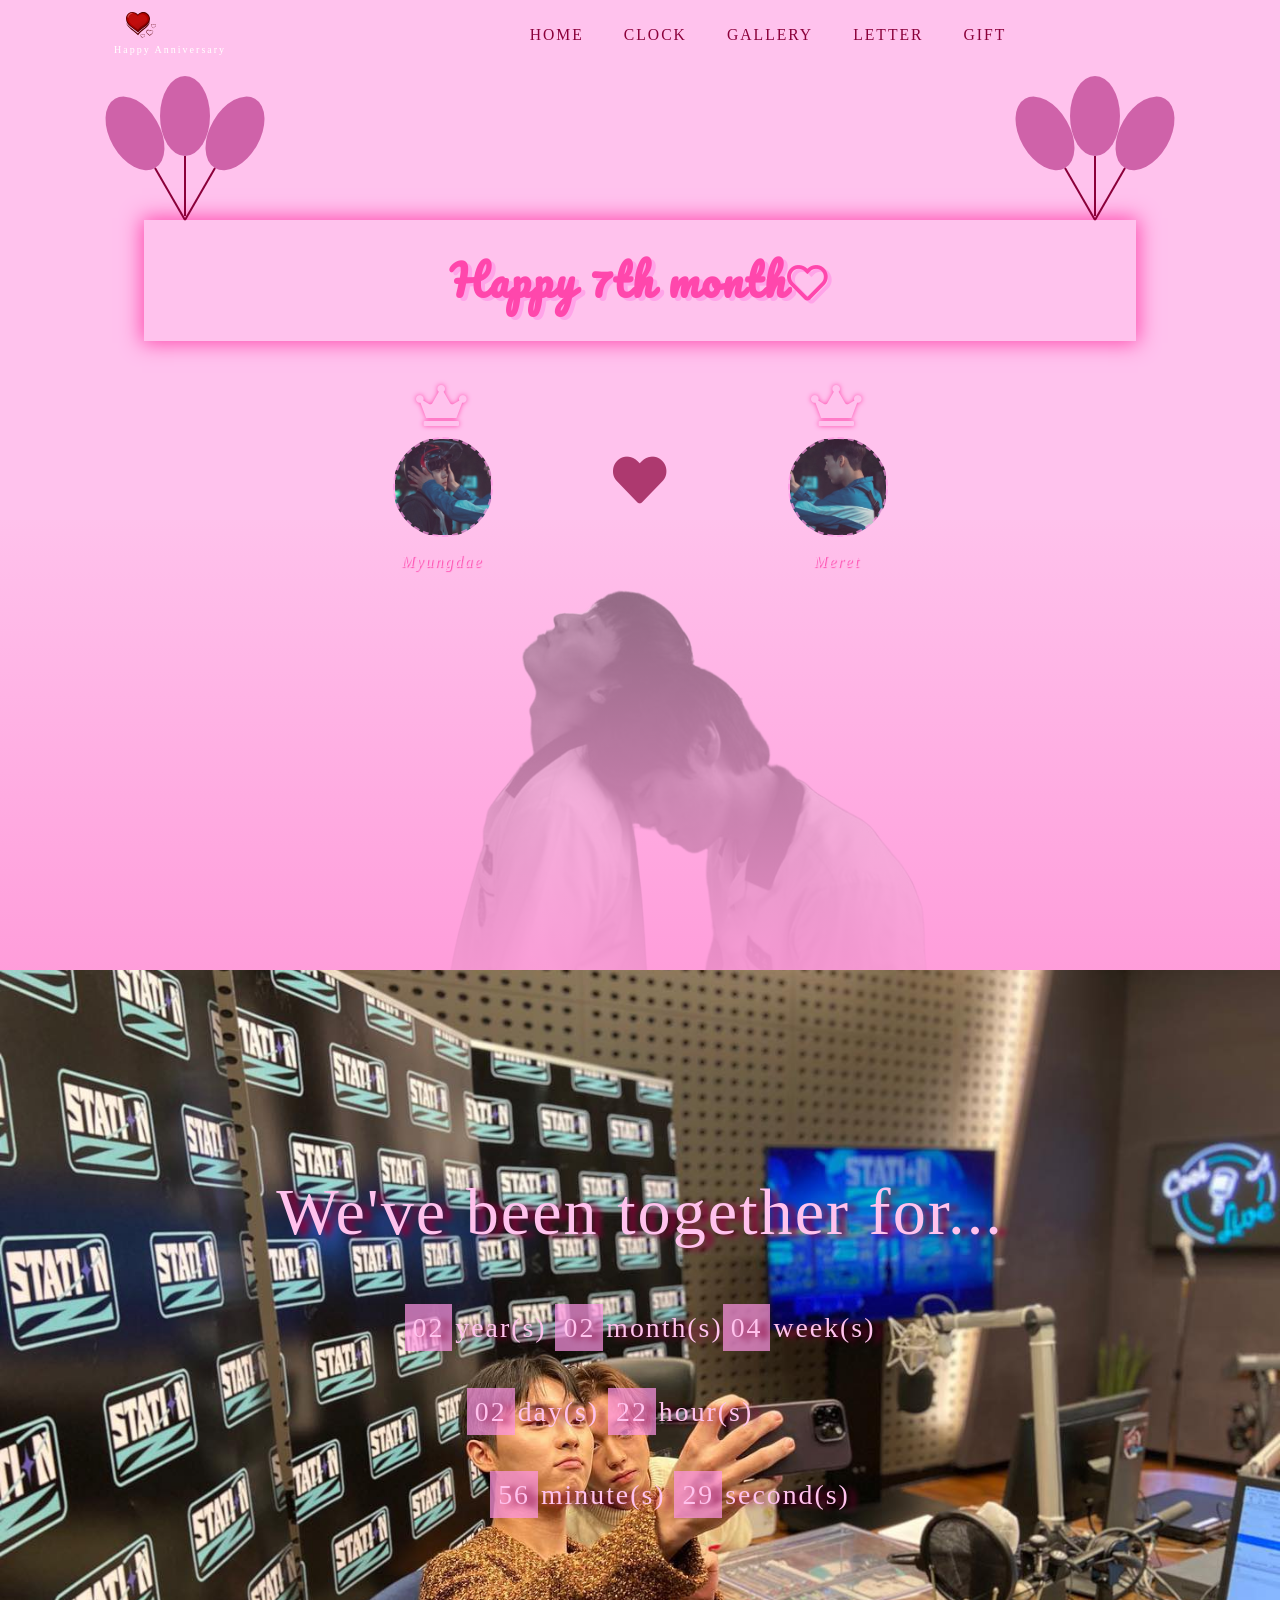
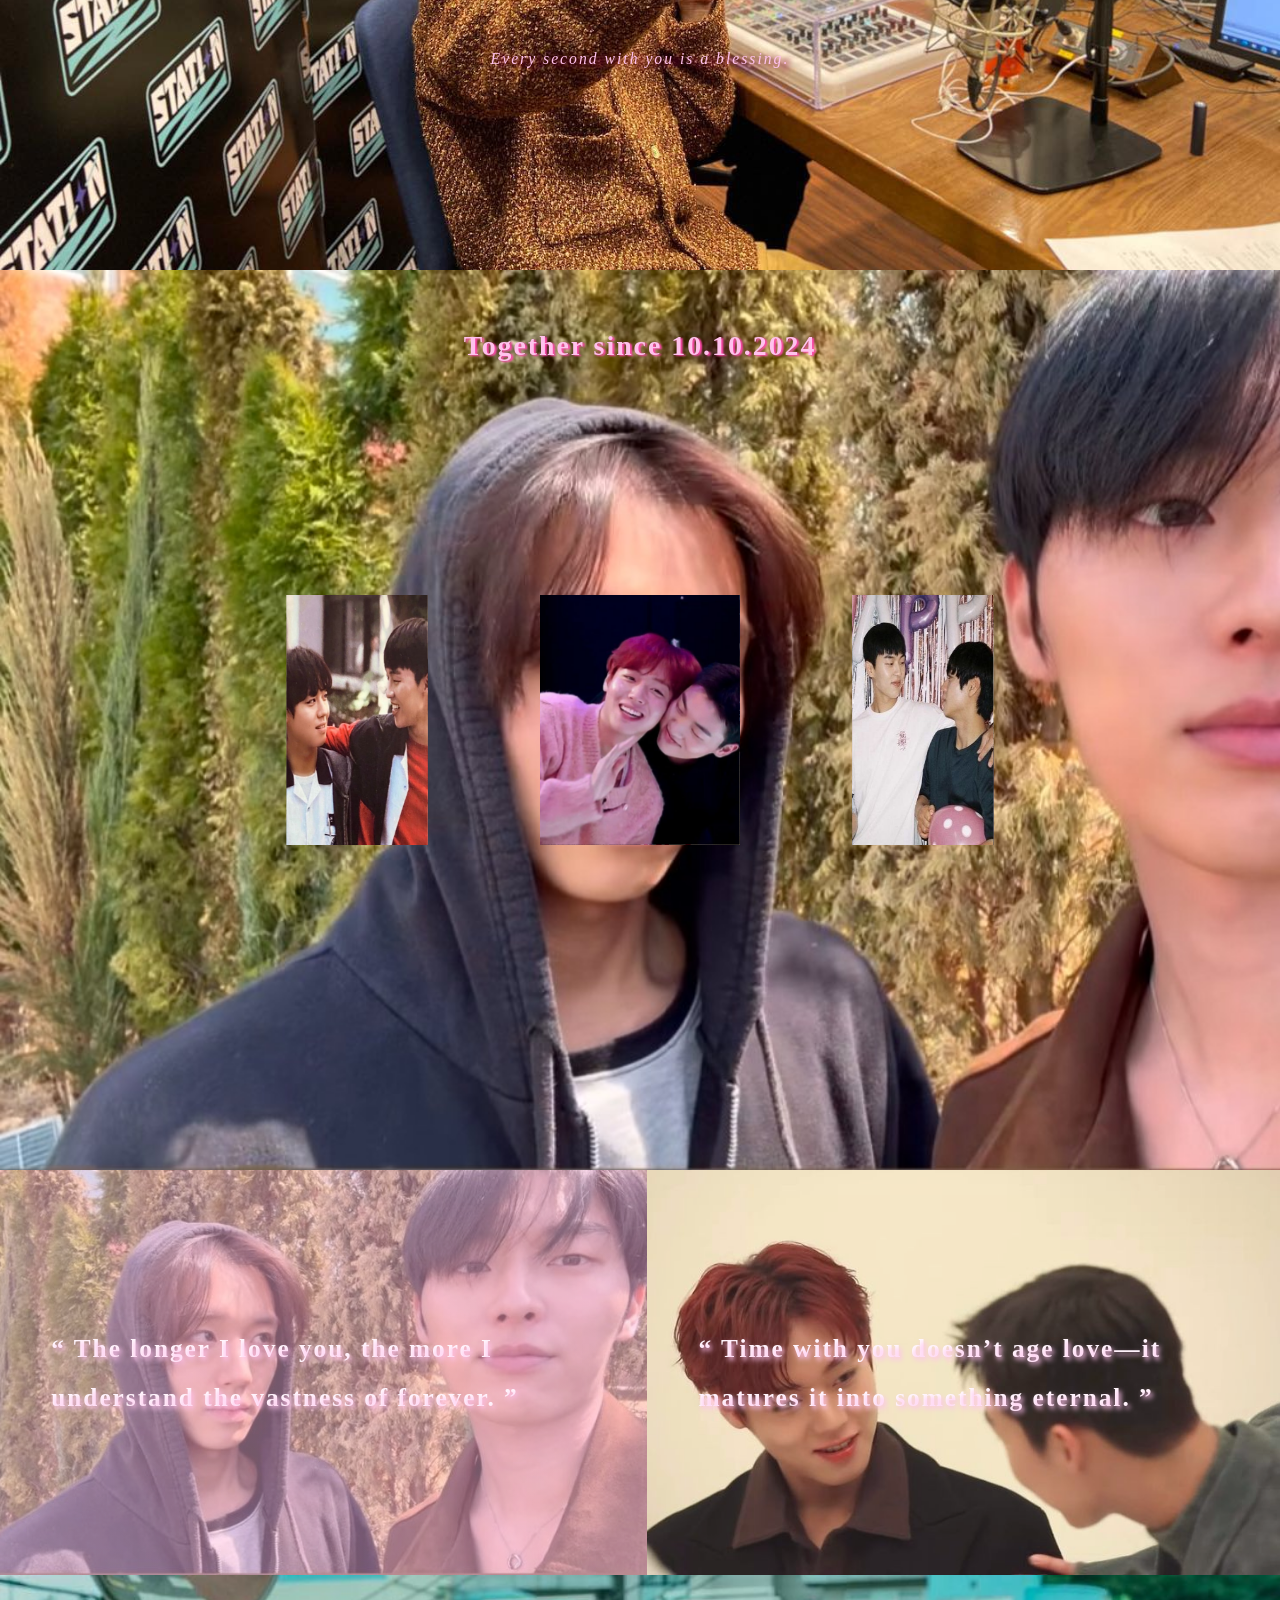
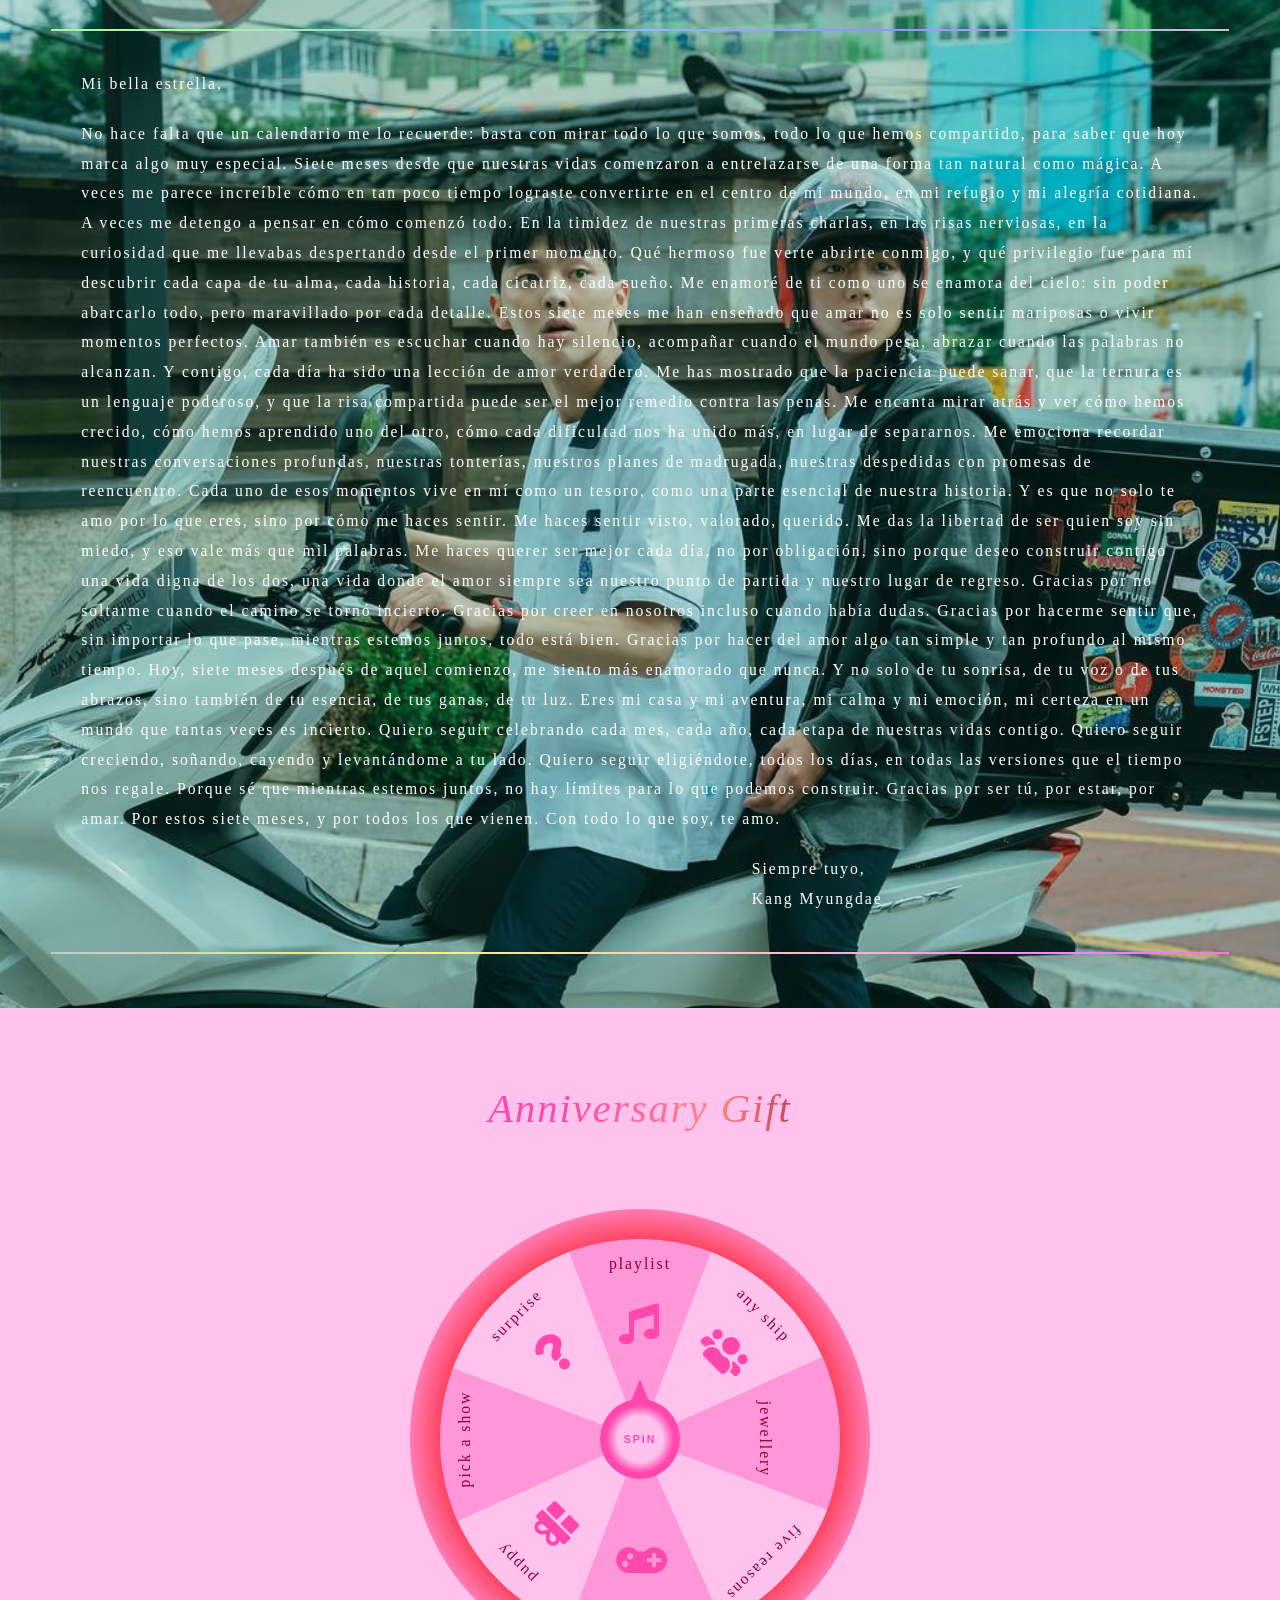
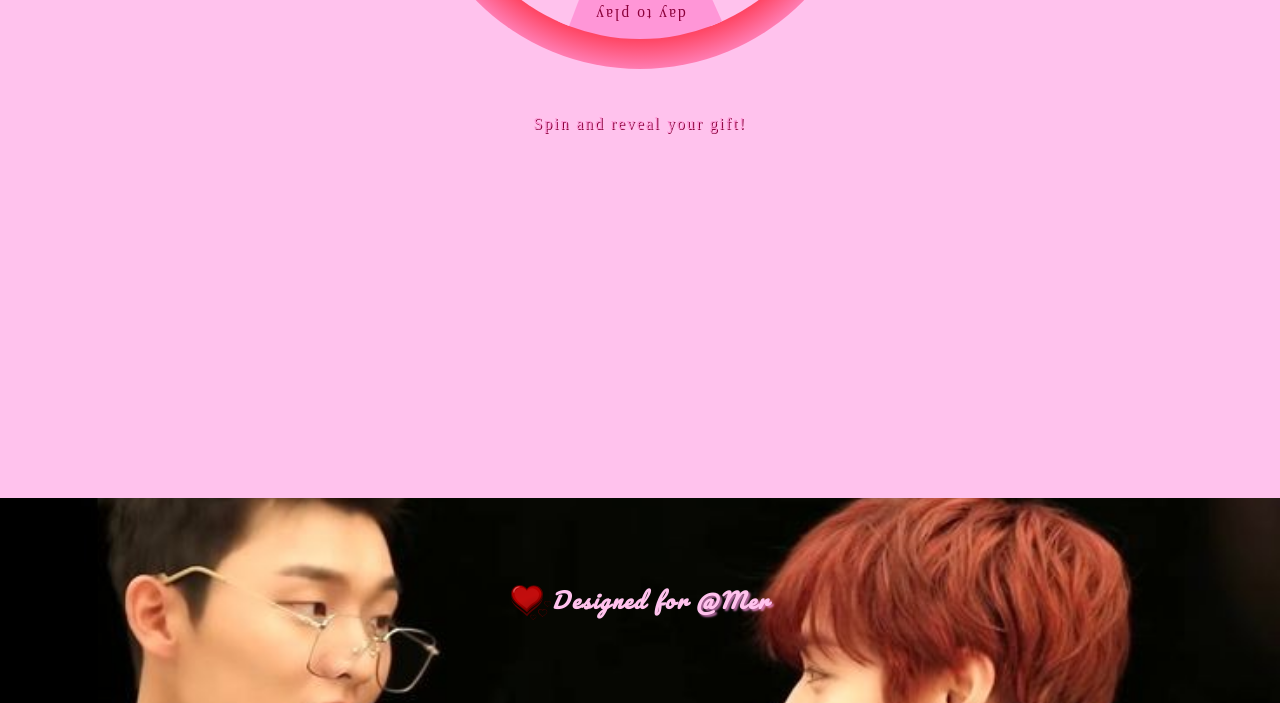
==== commit 2574605d: "Update index.html" ====
--- a/upload/index.html
+++ b/upload/index.html
@@ -206,37 +206,38 @@
             
             <div class="spin-con_content">
                 
-                <p>shoe</p>
-                <p><svg style="width:24px;height:24px" viewBox="0 0 24 24">
+                <p>playlist</p>
+                <i class="fa fa-music"></i>
+                <p><svg style="width:24px;height:24px" viewBox="0 0 24 24"></svg>
                     <path fill="currentColor" d="M3,18H11.7L17,14H18V18H20V14C20,14 21,12 21,10C21,8 20.5,6 20.5,6H18.5L18,7L10,14H8L3,16V18Z" />
                 </svg></p>
                 </div>
             <div class="spin-con_content"><p>any ship</p>
-            <p><svg style="width:24px;height:24px" viewBox="0 0 24 24">
+                <i class="fa fa-users"></i>
                 <path fill="currentColor" d="M22,19.1L21,10.5A1.65,1.65 0 0,0 19.3,9H16V5L14,3H10L8,5V9H4.7A1.65,1.65 0 0,0 3,10.5L2,19.1A1.74,1.74 0 0,0 3.7,21H20.3A1.74,1.74 0 0,0 22,19.1M10,5H14V9H10" />
             </svg></p></div>
             <div class="spin-con_content"><p>jewellery</p>
-            <p><svg style="width:24px;height:24px" viewBox="0 0 24 24">
+                <i class="fa fa-diamond"></i>
                 <path fill="currentColor" d="M16,9H19L14,16M10,9H14L12,17M5,9H8L10,16M15,4H17L19,7H16M11,4H13L14,7H10M7,4H9L8,7H5M6,2L2,8L12,22L22,8L18,2H6Z" />
             </svg></div>
             <div class="spin-con_content"><p>five reasons</p>
-            <p><svg style="width:24px;height:24px" viewBox="0 0 24 24">
+                <i class="fa fa-heart-o"></i>
                 <path fill="currentColor" d="M9 23C8.45 23 8 22.55 8 22V13C8 12.45 8.45 12 9 12H15C15.55 12 16 12.45 16 13V22C16 22.55 15.55 23 15 23H9M10 11C9.45 11 9 10.55 9 10V5.25C9 5.25 11 3 11.75 1C12.83 1.67 13.92 2.33 14.46 3.83C15 5.33 15 7.67 15 10C15 10.55 14.55 11 14 11H10Z" />
             </svg></p></div>
             <div class="spin-con_content"><p>day to play</p>
-            <p><svg style="width:24px;height:24px" viewBox="0 0 24 24">
+                <i class="fa fa-gamepad"></i>
                 <path fill="currentColor" d="M8,0L7.17,5H7A2,2 0 0,0 5,7V17C5,18.11 5.9,19 7,19H7.17L8,24H16L16.83,19H17A2,2 0 0,0 19,17V7C19,5.89 18.1,5 17,5H16.83L16,0H8M7,7H17V17H7V7Z" />
             </svg></p></div>
             <div class="spin-con_content"><p>puppy</p>
-            <p><svg style="width:24px;height:24px" viewBox="0 0 24 24">
+                <i class="fa fa-gift"></i>
                 <path fill="currentColor" d="M18,4C16.29,4 15.25,4.33 14.65,4.61C13.88,4.23 13,4 12,4C11,4 10.12,4.23 9.35,4.61C8.75,4.33 7.71,4 6,4C3,4 1,12 1,14C1,14.83 2.32,15.59 4.14,15.9C4.78,18.14 7.8,19.85 11.5,20V15.72C10.91,15.35 10,14.68 10,14C10,13 12,13 12,13C12,13 14,13 14,14C14,14.68 13.09,15.35 12.5,15.72V20C16.2,19.85 19.22,18.14 19.86,15.9C21.68,15.59 23,14.83 23,14C23,12 21,4 18,4M4.15,13.87C3.65,13.75 3.26,13.61 3,13.5C3.25,10.73 5.2,6.4 6.05,6C6.59,6 7,6.06 7.37,6.11C5.27,8.42 4.44,12.04 4.15,13.87M9,12A1,1 0 0,1 8,11C8,10.46 8.45,10 9,10A1,1 0 0,1 10,11C10,11.56 9.55,12 9,12M15,12A1,1 0 0,1 14,11C14,10.46 14.45,10 15,10A1,1 0 0,1 16,11C16,11.56 15.55,12 15,12M19.85,13.87C19.56,12.04 18.73,8.42 16.63,6.11C17,6.06 17.41,6 17.95,6C18.8,6.4 20.75,10.73 21,13.5C20.75,13.61 20.36,13.75 19.85,13.87Z" />
             </svg></p></div>
-            <div class="spin-con_content"><p>clothes</p>
-            <p><svg style="width:24px;height:24px" viewBox="0 0 24 24">
+            <div class="spin-con_content"><p>pick a show</p>
+                <i class="fa fa-television"></i>
                 <path fill="currentColor" d="M16,21H8A1,1 0 0,1 7,20V12.07L5.7,13.07C5.31,13.46 4.68,13.46 4.29,13.07L1.46,10.29C1.07,9.9 1.07,9.27 1.46,8.88L7.34,3H9C9,4.1 10.34,5 12,5C13.66,5 15,4.1 15,3H16.66L22.54,8.88C22.93,9.27 22.93,9.9 22.54,10.29L19.71,13.12C19.32,13.5 18.69,13.5 18.3,13.12L17,12.12V20A1,1 0 0,1 16,21" />
             </svg></p></div>
-            <div class="spin-con_content"><p>skincare</p>
-            <p><svg style="width:24px;height:24px" viewBox="0 0 24 24">
+            <div class="spin-con_content"><p>surprise</p>
+                <i class="fa fa-question"></i>
                 <path fill="currentColor" d="M22,12V20A2,2 0 0,1 20,22H4A2,2 0 0,1 2,20V12A1,1 0 0,1 1,11V8A2,2 0 0,1 3,6H6.17C6.06,5.69 6,5.35 6,5A3,3 0 0,1 9,2C10,2 10.88,2.5 11.43,3.24V3.23L12,4L12.57,3.23V3.24C13.12,2.5 14,2 15,2A3,3 0 0,1 18,5C18,5.35 17.94,5.69 17.83,6H21A2,2 0 0,1 23,8V11A1,1 0 0,1 22,12M4,20H11V12H4V20M20,20V12H13V20H20M9,4A1,1 0 0,0 8,5A1,1 0 0,0 9,6A1,1 0 0,0 10,5A1,1 0 0,0 9,4M15,4A1,1 0 0,0 14,5A1,1 0 0,0 15,6A1,1 0 0,0 16,5A1,1 0 0,0 15,4M3,8V10H11V8H3M13,8V10H21V8H13Z" />
             </svg></p></div>
         </div>
@@ -262,4 +263,4 @@
     
     <script src="js/app.js"></script>
 </body>
-</html>+</html>
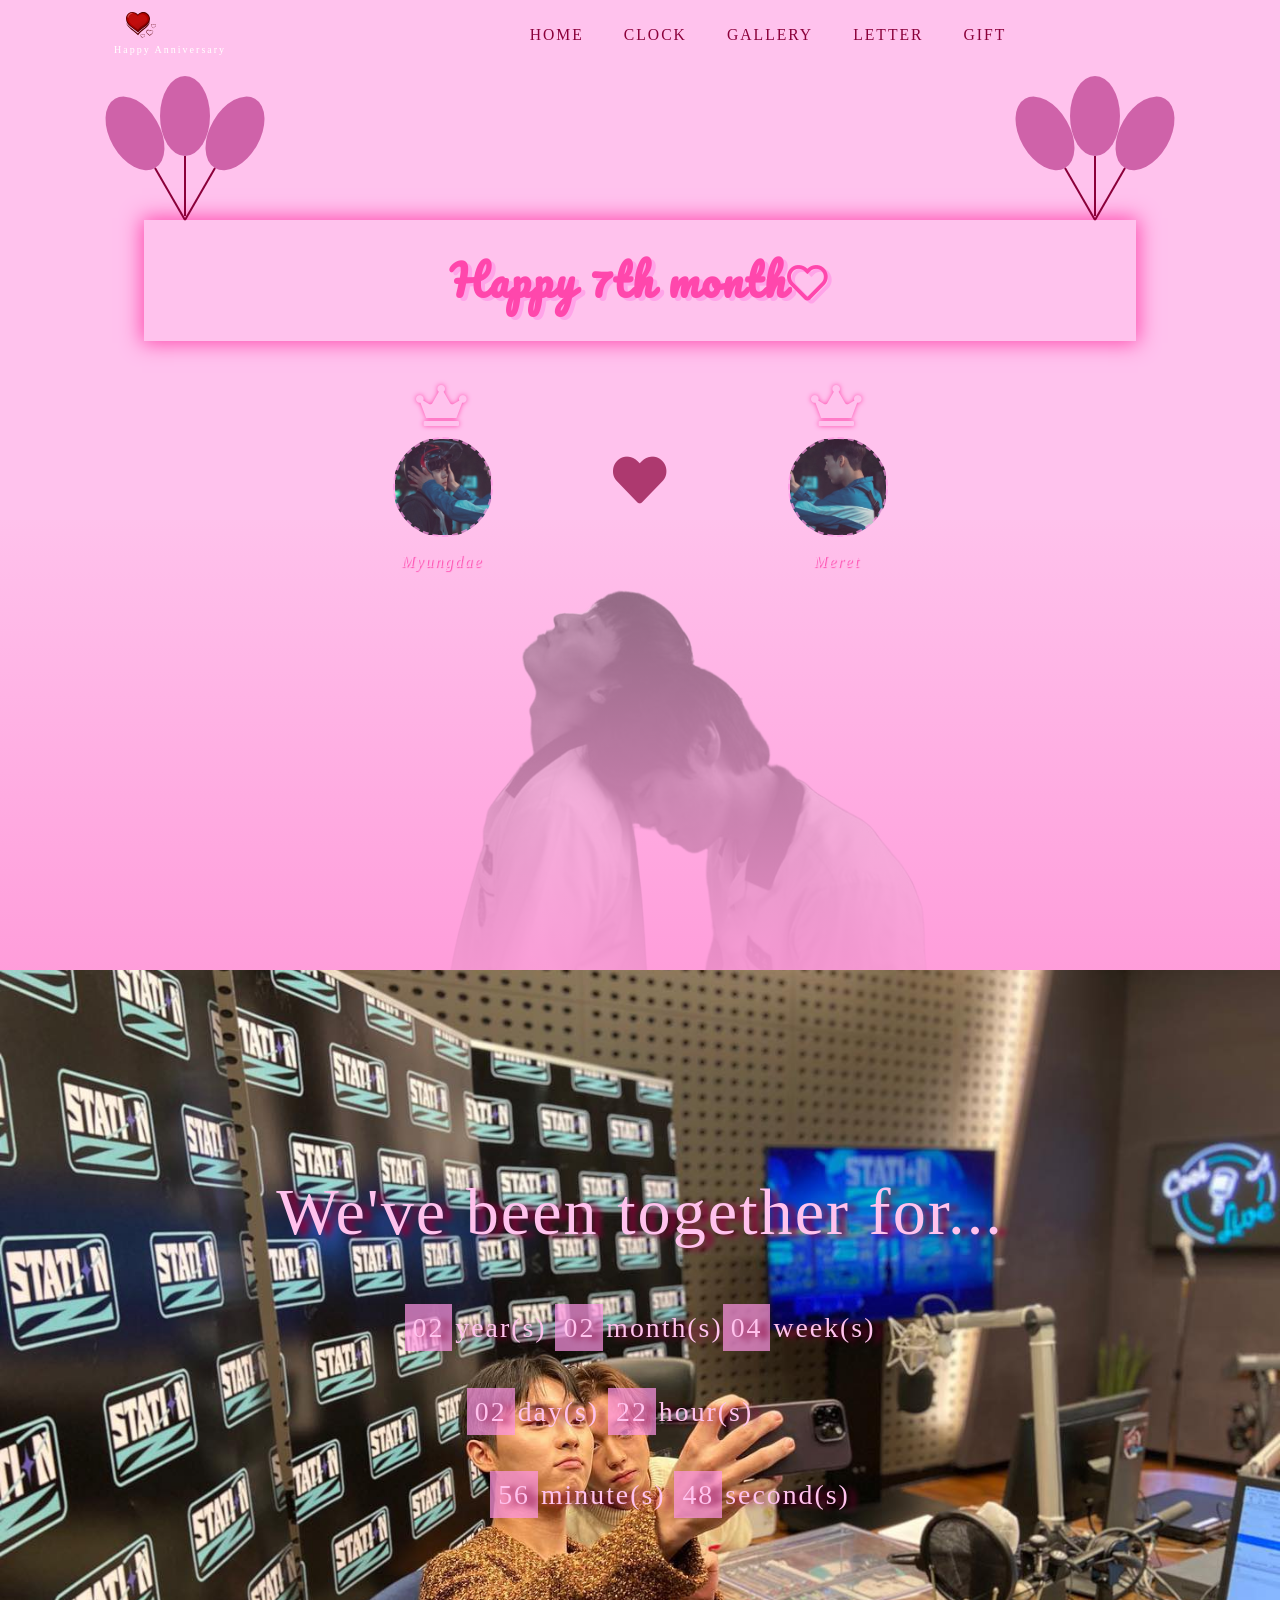
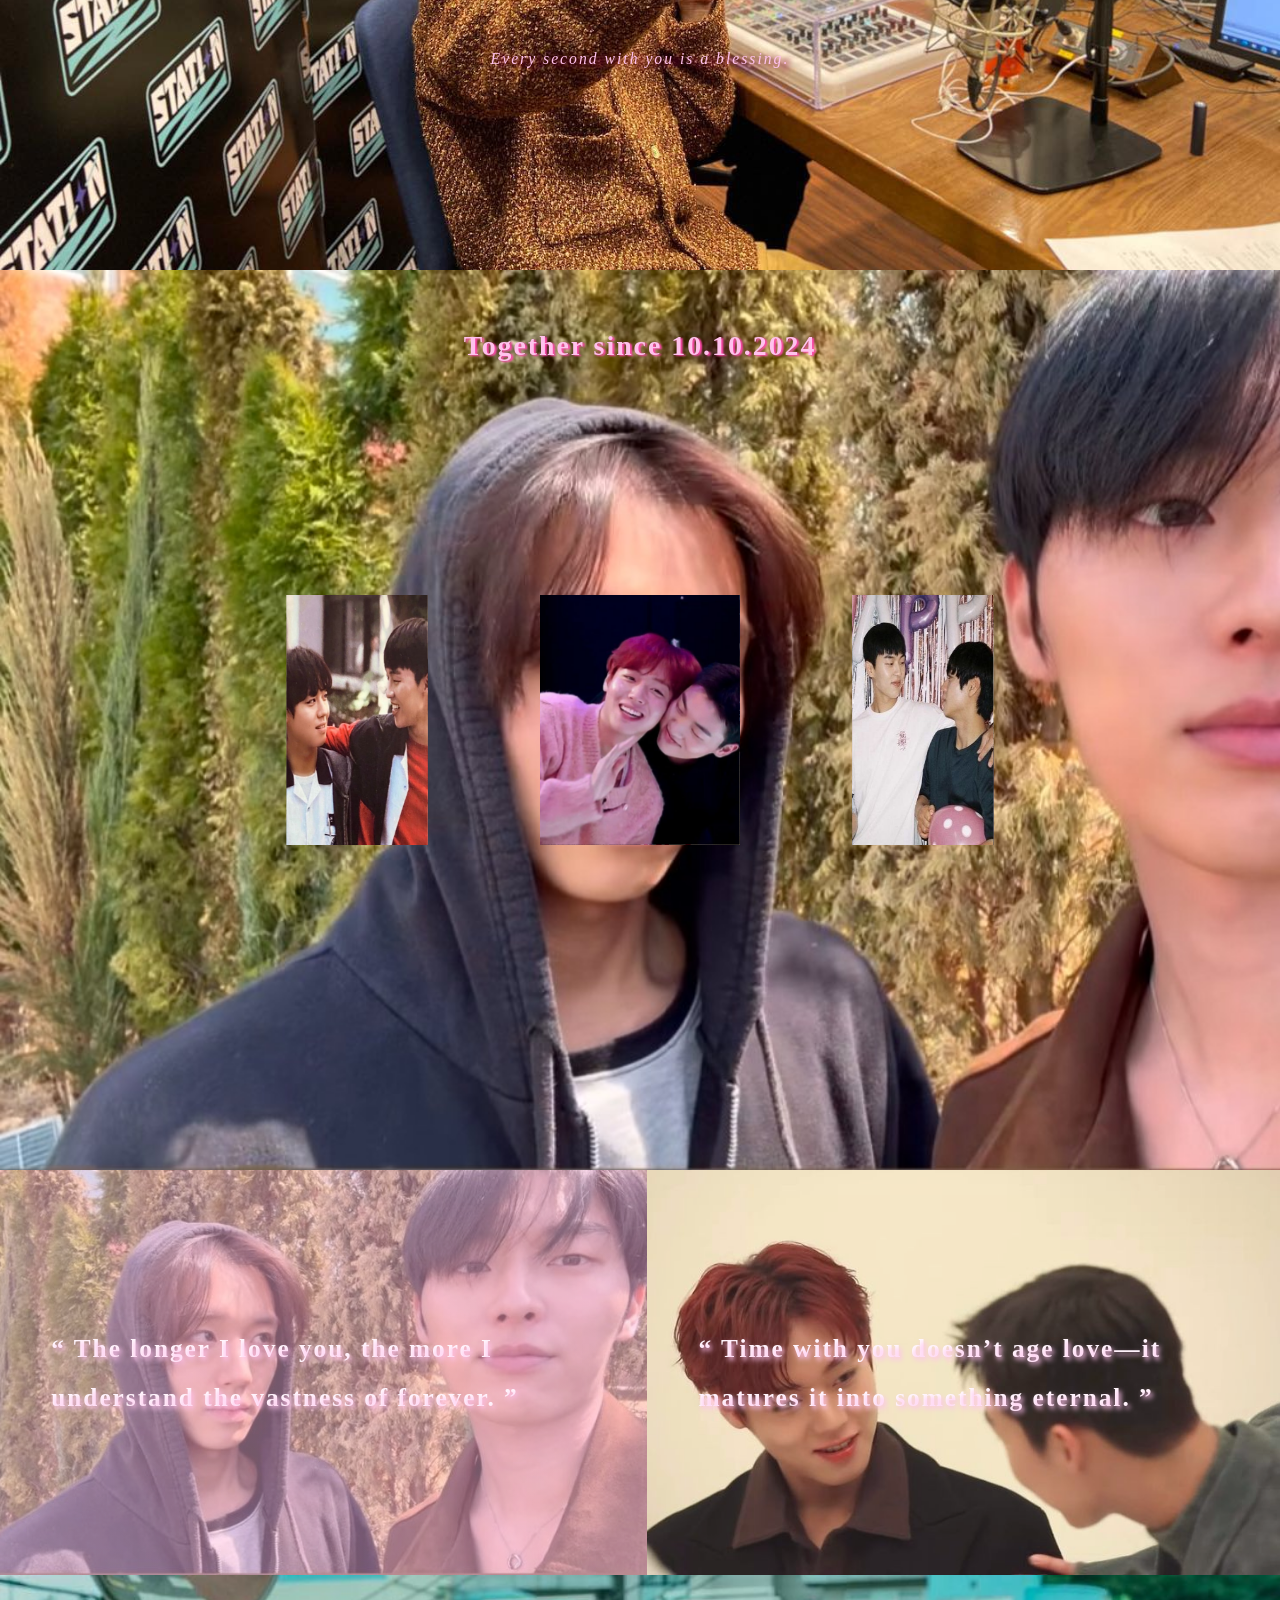
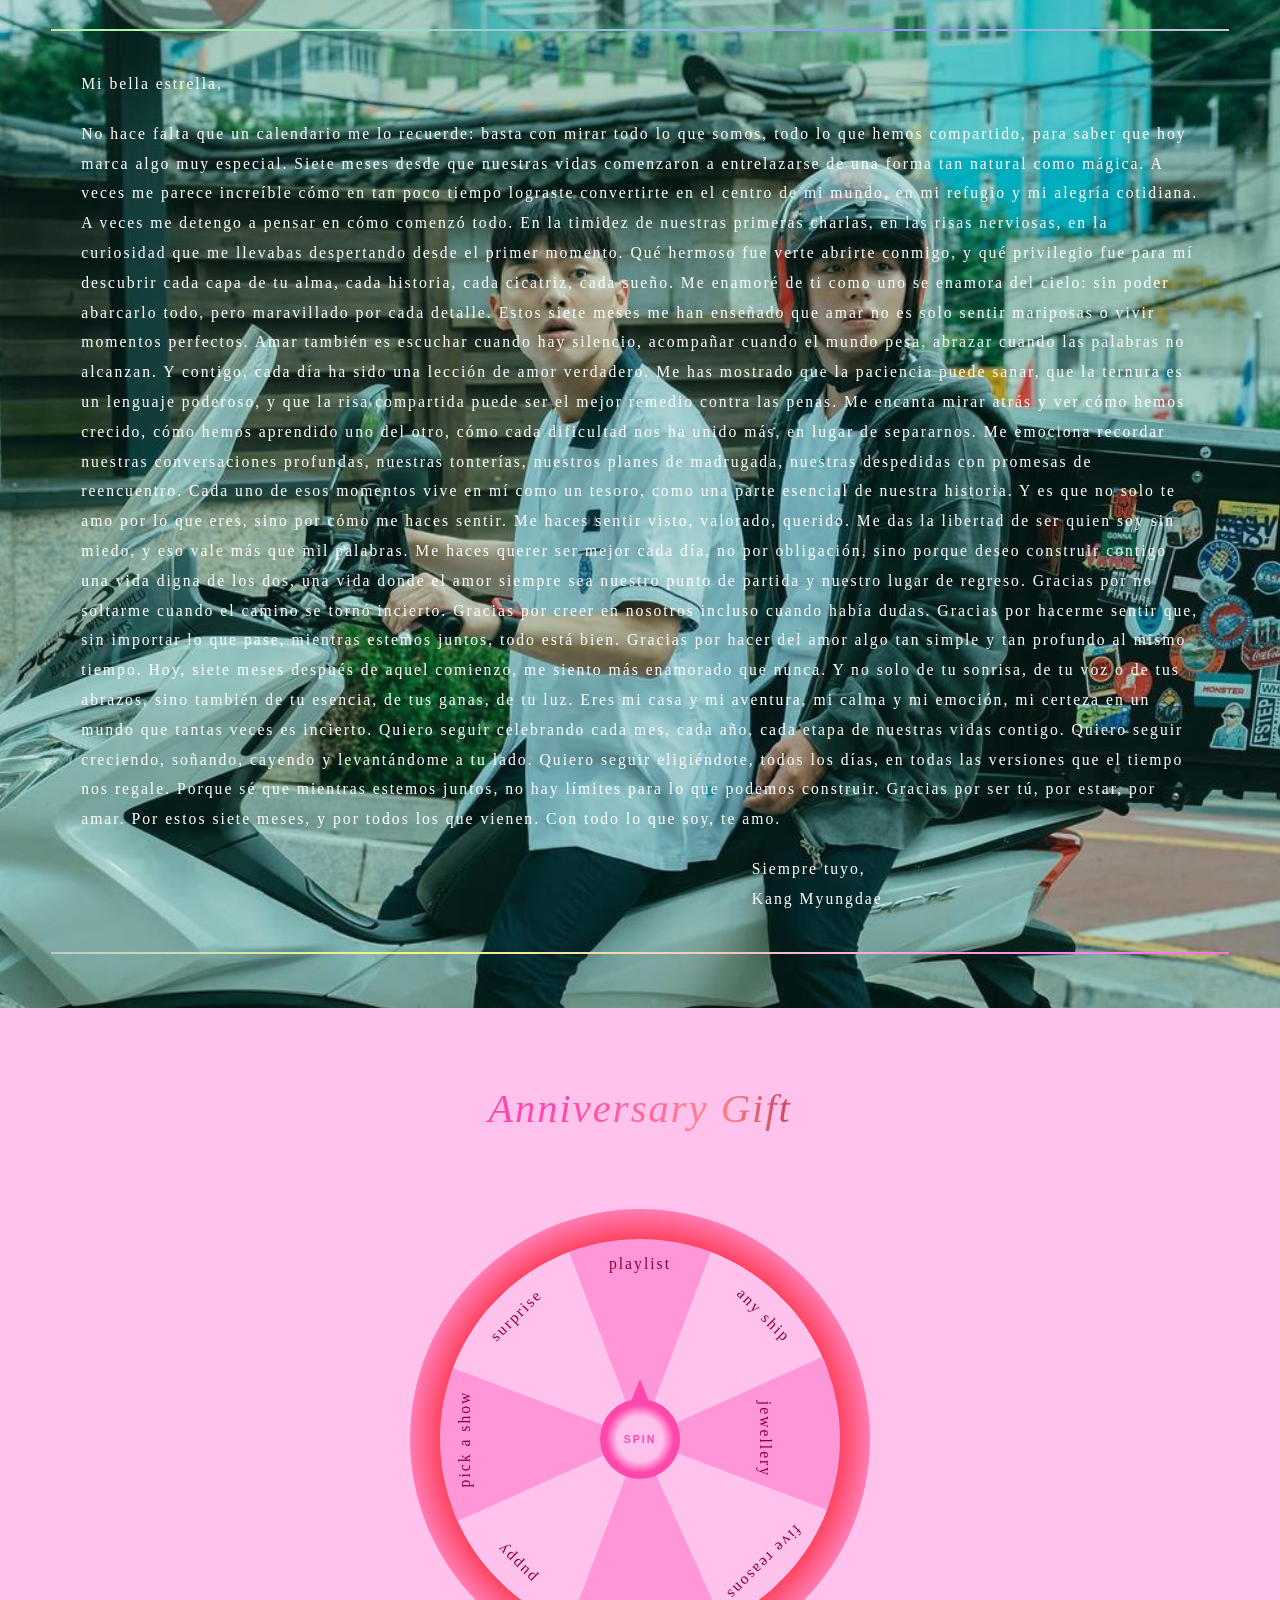
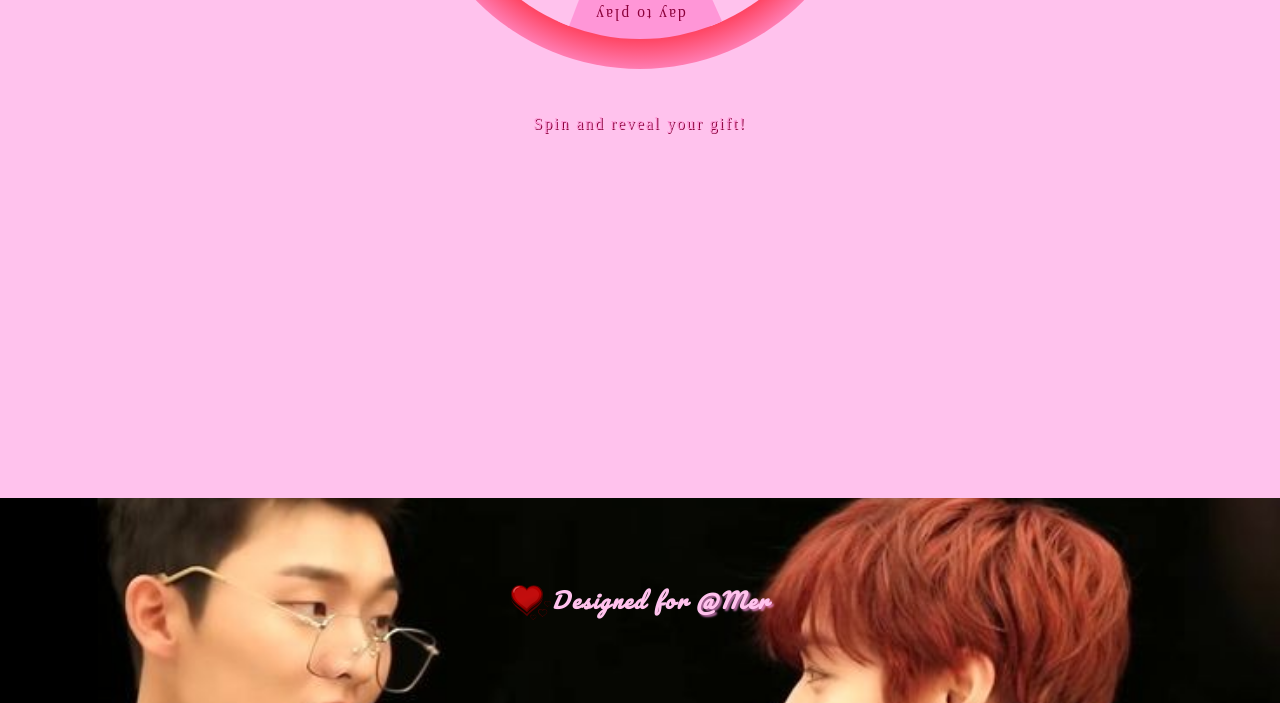
==== commit 7a931858: "Update index.html" ====
--- a/upload/index.html
+++ b/upload/index.html
@@ -207,37 +207,29 @@
             <div class="spin-con_content">
                 
                 <p>playlist</p>
-                <i class="fa fa-music"></i>
                 <p><svg style="width:24px;height:24px" viewBox="0 0 24 24"></svg>
                     <path fill="currentColor" d="M3,18H11.7L17,14H18V18H20V14C20,14 21,12 21,10C21,8 20.5,6 20.5,6H18.5L18,7L10,14H8L3,16V18Z" />
                 </svg></p>
                 </div>
             <div class="spin-con_content"><p>any ship</p>
-                <i class="fa fa-users"></i>
                 <path fill="currentColor" d="M22,19.1L21,10.5A1.65,1.65 0 0,0 19.3,9H16V5L14,3H10L8,5V9H4.7A1.65,1.65 0 0,0 3,10.5L2,19.1A1.74,1.74 0 0,0 3.7,21H20.3A1.74,1.74 0 0,0 22,19.1M10,5H14V9H10" />
             </svg></p></div>
             <div class="spin-con_content"><p>jewellery</p>
-                <i class="fa fa-diamond"></i>
                 <path fill="currentColor" d="M16,9H19L14,16M10,9H14L12,17M5,9H8L10,16M15,4H17L19,7H16M11,4H13L14,7H10M7,4H9L8,7H5M6,2L2,8L12,22L22,8L18,2H6Z" />
             </svg></div>
             <div class="spin-con_content"><p>five reasons</p>
-                <i class="fa fa-heart-o"></i>
                 <path fill="currentColor" d="M9 23C8.45 23 8 22.55 8 22V13C8 12.45 8.45 12 9 12H15C15.55 12 16 12.45 16 13V22C16 22.55 15.55 23 15 23H9M10 11C9.45 11 9 10.55 9 10V5.25C9 5.25 11 3 11.75 1C12.83 1.67 13.92 2.33 14.46 3.83C15 5.33 15 7.67 15 10C15 10.55 14.55 11 14 11H10Z" />
             </svg></p></div>
             <div class="spin-con_content"><p>day to play</p>
-                <i class="fa fa-gamepad"></i>
                 <path fill="currentColor" d="M8,0L7.17,5H7A2,2 0 0,0 5,7V17C5,18.11 5.9,19 7,19H7.17L8,24H16L16.83,19H17A2,2 0 0,0 19,17V7C19,5.89 18.1,5 17,5H16.83L16,0H8M7,7H17V17H7V7Z" />
             </svg></p></div>
             <div class="spin-con_content"><p>puppy</p>
-                <i class="fa fa-gift"></i>
                 <path fill="currentColor" d="M18,4C16.29,4 15.25,4.33 14.65,4.61C13.88,4.23 13,4 12,4C11,4 10.12,4.23 9.35,4.61C8.75,4.33 7.71,4 6,4C3,4 1,12 1,14C1,14.83 2.32,15.59 4.14,15.9C4.78,18.14 7.8,19.85 11.5,20V15.72C10.91,15.35 10,14.68 10,14C10,13 12,13 12,13C12,13 14,13 14,14C14,14.68 13.09,15.35 12.5,15.72V20C16.2,19.85 19.22,18.14 19.86,15.9C21.68,15.59 23,14.83 23,14C23,12 21,4 18,4M4.15,13.87C3.65,13.75 3.26,13.61 3,13.5C3.25,10.73 5.2,6.4 6.05,6C6.59,6 7,6.06 7.37,6.11C5.27,8.42 4.44,12.04 4.15,13.87M9,12A1,1 0 0,1 8,11C8,10.46 8.45,10 9,10A1,1 0 0,1 10,11C10,11.56 9.55,12 9,12M15,12A1,1 0 0,1 14,11C14,10.46 14.45,10 15,10A1,1 0 0,1 16,11C16,11.56 15.55,12 15,12M19.85,13.87C19.56,12.04 18.73,8.42 16.63,6.11C17,6.06 17.41,6 17.95,6C18.8,6.4 20.75,10.73 21,13.5C20.75,13.61 20.36,13.75 19.85,13.87Z" />
             </svg></p></div>
             <div class="spin-con_content"><p>pick a show</p>
-                <i class="fa fa-television"></i>
                 <path fill="currentColor" d="M16,21H8A1,1 0 0,1 7,20V12.07L5.7,13.07C5.31,13.46 4.68,13.46 4.29,13.07L1.46,10.29C1.07,9.9 1.07,9.27 1.46,8.88L7.34,3H9C9,4.1 10.34,5 12,5C13.66,5 15,4.1 15,3H16.66L22.54,8.88C22.93,9.27 22.93,9.9 22.54,10.29L19.71,13.12C19.32,13.5 18.69,13.5 18.3,13.12L17,12.12V20A1,1 0 0,1 16,21" />
             </svg></p></div>
             <div class="spin-con_content"><p>surprise</p>
-                <i class="fa fa-question"></i>
                 <path fill="currentColor" d="M22,12V20A2,2 0 0,1 20,22H4A2,2 0 0,1 2,20V12A1,1 0 0,1 1,11V8A2,2 0 0,1 3,6H6.17C6.06,5.69 6,5.35 6,5A3,3 0 0,1 9,2C10,2 10.88,2.5 11.43,3.24V3.23L12,4L12.57,3.23V3.24C13.12,2.5 14,2 15,2A3,3 0 0,1 18,5C18,5.35 17.94,5.69 17.83,6H21A2,2 0 0,1 23,8V11A1,1 0 0,1 22,12M4,20H11V12H4V20M20,20V12H13V20H20M9,4A1,1 0 0,0 8,5A1,1 0 0,0 9,6A1,1 0 0,0 10,5A1,1 0 0,0 9,4M15,4A1,1 0 0,0 14,5A1,1 0 0,0 15,6A1,1 0 0,0 16,5A1,1 0 0,0 15,4M3,8V10H11V8H3M13,8V10H21V8H13Z" />
             </svg></p></div>
         </div>
